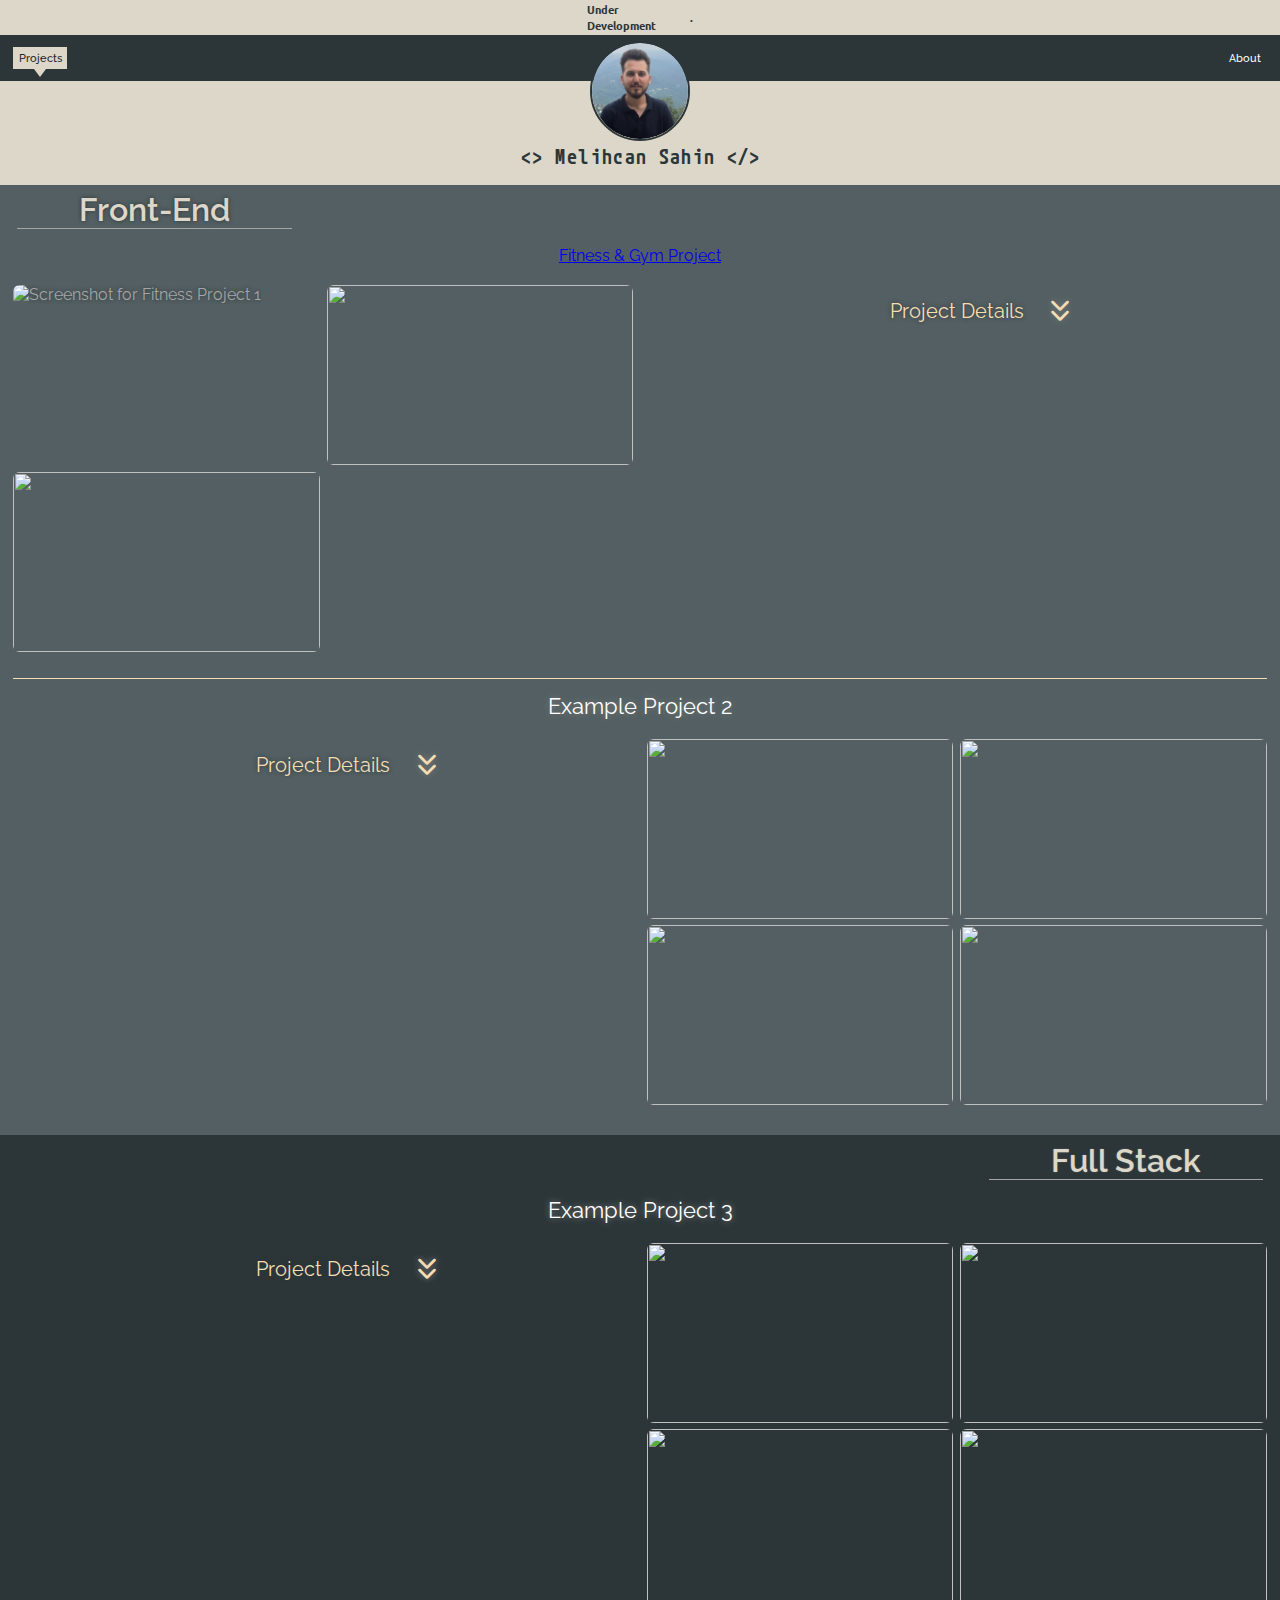
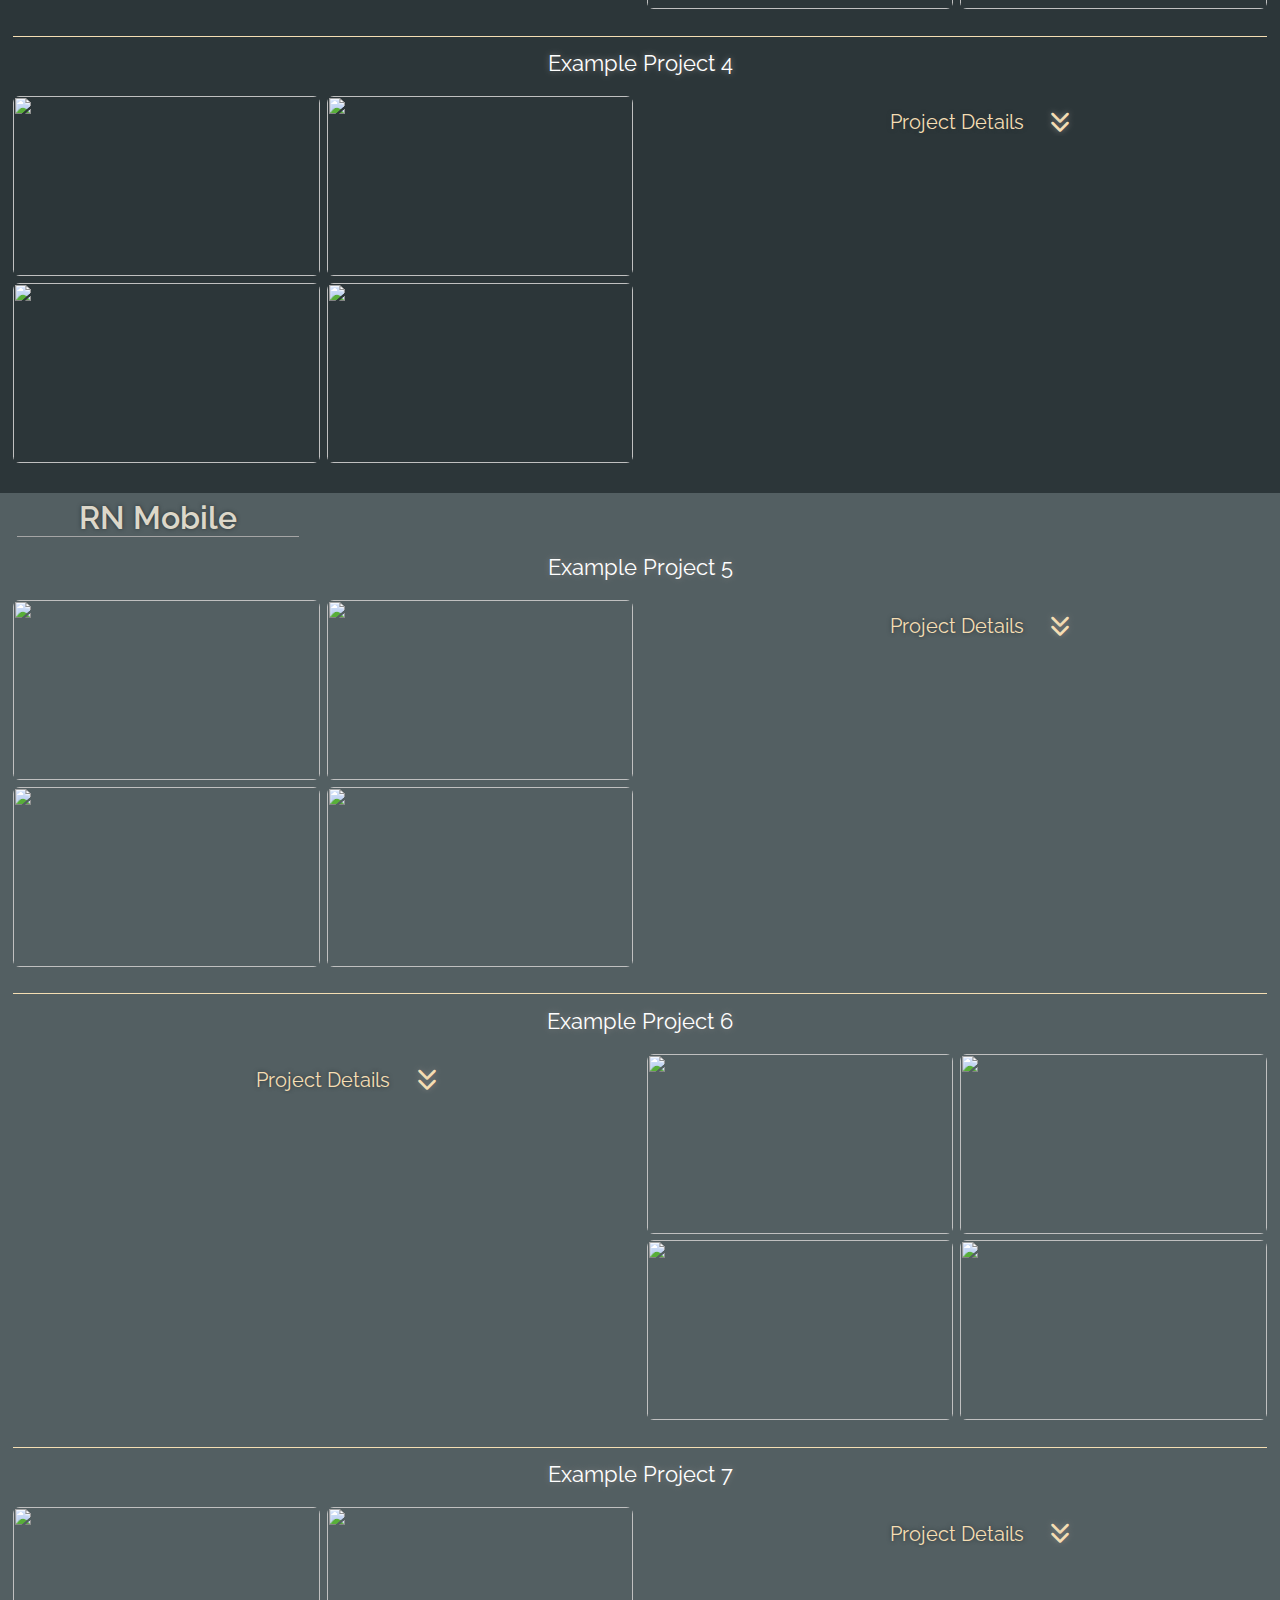
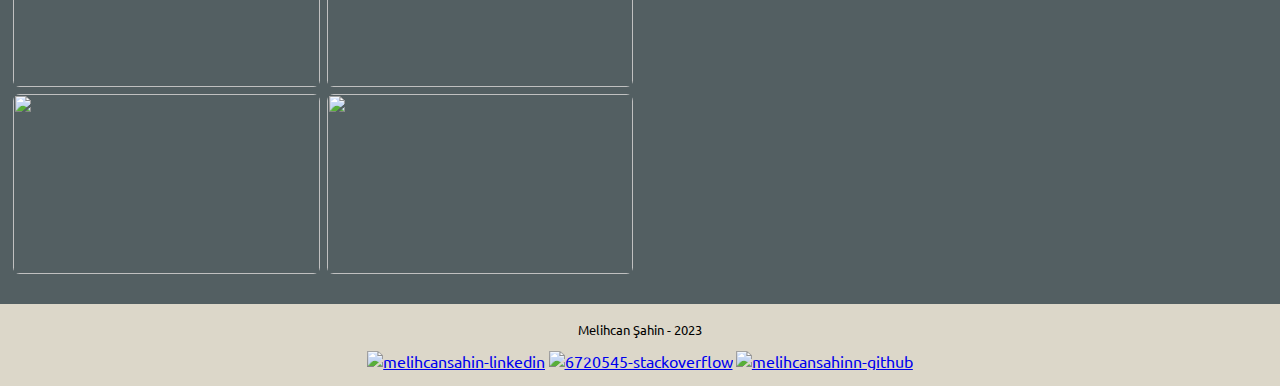
==== index.html @ 873ae784 "Add files via upload" ====
<!DOCTYPE html>
<html lang="en">

<head>

    <meta charset="UTF-8">
    <meta name="viewport"
        content="width=device-width, height=device-height, initial-scale=1.0, maximum-scale=1, user-scalable=0">
    <title>Melihcan Sahin's Portfolio</title>
    <link rel="preconnect" href="https://fonts.googleapis.com">
    <link rel="preconnect" href="https://fonts.gstatic.com" crossorigin>
    <link
        href="https://fonts.googleapis.com/css2?family=M+PLUS+1+Code:wght@400;500;600&family=Raleway:wght@300;400;500&family=Ubuntu:wght@300&display=swap"
        rel="stylesheet">
    <link rel="stylesheet" href="https://cdnjs.cloudflare.com/ajax/libs/font-awesome/6.5.1/css/all.min.css">
    <link rel="stylesheet" href="./src/style.css">
    <link rel="shortcut icon" href="https://upload.wikimedia.org/wikipedia/commons/6/68/Mandoo_%22M%22_logo.png"
        type="image/x-icon">
</head>

<body>

    <div class="sticky-info">
        <div class="info-border left-border"></div>
        <div class="info-container">
            <p></p>
        </div>
        <div class="info-border right-border"></div>
    </div>
    <nav class="navbar">
        <div class="menu justify-left">
            <a href="./index.html" class="active">Projects</a>
        </div>
        <div class="profile-photo">
            <div class="img-container">
                <img src="./assets/images/profile-photo.jpg" alt="">
            </div>
        </div>
        <div class="menu justify-right">
            <a href="./about.html" class="page">About</a>
        </div>
    </nav>

    <div class="wrapper">

        <section class="container flex-column">

            <div class="project-container flex-column bg-primary">
                <div class="title content-primary">
                    <p>Front-End</p>
                </div>

                <div class="project">

                    <div class="project-name">

                        <a class="project-title" href="https://melihcansahinn.github.io/fitness/" target="_blank">
                            Fitness & Gym Project
                        </a>
                    </div>

                    <div class="divider row content-primary">

                        <div class="project-images">
                            <div class="item">
                                <img src="./src/fitnessproject/ss1.png"
                                    alt="Screenshot for Fitness Project 1">
                            </div>
                            <div class="item secondary">
                                <img src="./src/fitnessproject/ss2.png"
                                    alt="">
                            </div>
                            <div class="item">
                                <img src="./src/fitnessproject/ss3.png"
                                    alt="">
                            </div>
                        </div>

                        <div class="project-about" onclick="">
                            <span>Project Details</span>

                            <p>The project created with Bootstrap.
                                It is about a fitness & gym hall. There is an home page right now. People can see the main things about the place, latest updates and more. Also i will add some other pages like; Programs, Membership, Prices, Login, Register, Profile pages. It is live on github and free for everyone!</p>
                        </div>

                    </div>
                </div>

                <div class="project border-none">

                    <div class="project-name">
                        <span class="project-title">Example Project 2</span>
                    </div>

                    <div class="divider row-reverse content-primary">

                        <div class="project-images">
                            <div class="item">
                                <img src="https://fastly.picsum.photos/id/20/3670/2462.jpg?hmac=CmQ0ln-k5ZqkdtLvVO23LjVAEabZQx2wOaT4pyeG10I"
                                    alt="">
                            </div>
                            <div class="item secondary">
                                <img src="https://fastly.picsum.photos/id/96/4752/3168.jpg?hmac=KNXudB1q84CHl2opIFEY4ph12da5JD5GzKzH5SeuRVM"
                                    alt="">
                            </div>
                            <div class="item">
                                <img src="https://fastly.picsum.photos/id/119/3264/2176.jpg?hmac=PYRYBOGQhlUm6wS94EkpN8dTIC7-2GniC3pqOt6CpNU"
                                    alt="">
                            </div>
                            <div class="item">
                                <img src="https://fastly.picsum.photos/id/160/3200/2119.jpg?hmac=cz68HnnDt3XttIwIFu5ymcvkCp-YbkEBAM-Zgq-4DHE"
                                    alt="">
                            </div>
                        </div>

                        <div class="project-about" onclick="">
                            <span>Project Details</span>

                            <p>Lorem ipsum dolor sit amet consectetur adipisicing elit. Delectus nemo neque,
                                perspiciatis
                                nihil
                                incidunt provident cumque accusantium eos, doloremque itaque rerum doloribus ducimus vel
                                illo
                                ipsa at nobis vitae odit dolore minus aspernatur. Quo nesciunt magni consequatur
                                consequuntur.
                                Ducimus repellendus accusantium veniam consequuntur cupiditate enim tenetur expedita
                                vel,
                                tempore amet ex labore aperiam est quia suscipit accusamus sit ut repudiandae porro
                                provident
                                exercitationem aut minima nemo saepe? Similique provident aperiam illum praesentium
                                quibusdam ex
                                eius minima cupiditate laudantium dolor vero, ipsa sed repellat, cumque vitae sequi qui
                                iste
                                eaque facere. Earum amet tempora tenetur. Corporis harum obcaecati rem quo molestiae!
                            </p>
                        </div>

                    </div>
                </div>

            </div>

            <div class="project-container flex-column bg-secondary">

                <div class="title content-secondary justify-right">
                    <p>Full Stack</p>
                </div>


                <div class="project">

                    <div class="project-name">
                        <span class="project-title">Example Project 3</span>
                    </div>

                    <div class="divider row-reverse content-primary">

                        <div class="project-images">
                            <div class="item">
                                <img src="https://fastly.picsum.photos/id/180/2400/1600.jpg?hmac=Ig-CXcpNdmh51k3kXpNqNqcDYTwXCIaonYiBOnLXBb8"
                                    alt="">
                            </div>
                            <div class="item secondary">
                                <img src="https://fastly.picsum.photos/id/201/5000/3333.jpg?hmac=NE8fOMa8u9PBfkq4AVwEoJdRqoPTNwUsyKvKWuXyNCk"
                                    alt="">
                            </div>
                            <div class="item">
                                <img src="https://fastly.picsum.photos/id/250/4928/3264.jpg?hmac=4oIwzXlpK4KU3wySTnATICCa4H6xwbSGifrxv7GafWU"
                                    alt="">
                            </div>
                            <div class="item">
                                <img src="https://fastly.picsum.photos/id/366/4000/3000.jpg?hmac=zphhHOH9ofToN2jNHd8z-nc98NrBd8y2okWXEXetLDg"
                                    alt="">
                            </div>
                        </div>

                        <div class="project-about" onclick="">
                            <span>Project Details</span>

                            <p>Lorem ipsum dolor sit amet consectetur adipisicing elit. Delectus nemo neque,
                                perspiciatis
                                nihil
                                incidunt provident cumque accusantium eos, doloremque itaque rerum doloribus ducimus vel
                                illo
                                ipsa at nobis vitae odit dolore minus aspernatur. Quo nesciunt magni consequatur
                                consequuntur.
                                Ducimus repellendus accusantium veniam consequuntur cupiditate enim tenetur expedita
                                vel,
                                tempore amet ex labore aperiam est quia suscipit accusamus sit ut repudiandae porro
                                provident
                                exercitationem aut minima nemo saepe? Similique provident aperiam illum praesentium
                                quibusdam ex
                                eius minima cupiditate laudantium dolor vero, ipsa sed repellat, cumque vitae sequi qui
                                iste
                                eaque facere. Earum amet tempora tenetur. Corporis harum obcaecati rem quo molestiae!
                            </p>
                        </div>

                    </div>
                </div>

                <div class="project border-none">

                    <div class="project-name">
                        <span class="project-title">Example Project 4</span>
                    </div>

                    <div class="divider row content-primary">

                        <div class="project-images">
                            <div class="item">
                                <img src="https://fastly.picsum.photos/id/48/5000/3333.jpg?hmac=y3_1VDNbhii0vM_FN6wxMlvK27vFefflbUSH06z98so"
                                    alt="">
                            </div>
                            <div class="item secondary">
                                <img src="https://fastly.picsum.photos/id/60/1920/1200.jpg?hmac=fAMNjl4E_sG_WNUjdU39Kald5QAHQMh-_-TsIbbeDNI"
                                    alt="">
                            </div>
                            <div class="item">
                                <img src="https://fastly.picsum.photos/id/48/5000/3333.jpg?hmac=y3_1VDNbhii0vM_FN6wxMlvK27vFefflbUSH06z98so"
                                    alt="">
                            </div>
                            <div class="item">
                                <img src="https://fastly.picsum.photos/id/48/5000/3333.jpg?hmac=y3_1VDNbhii0vM_FN6wxMlvK27vFefflbUSH06z98so"
                                    alt="">
                            </div>
                        </div>

                        <div class="project-about" onclick="">
                            <span>Project Details</span>

                            <p>Lorem ipsum dolor sit amet consectetur adipisicing elit. Delectus nemo neque,
                                perspiciatis
                                nihil
                                incidunt provident cumque accusantium eos, doloremque itaque rerum doloribus ducimus vel
                                illo
                                ipsa at nobis vitae odit dolore minus aspernatur. Quo nesciunt magni consequatur
                                consequuntur.
                                Ducimus repellendus accusantium veniam consequuntur cupiditate enim tenetur expedita
                                vel,
                                tempore amet ex labore aperiam est quia suscipit accusamus sit ut repudiandae porro
                                provident
                                exercitationem aut minima nemo saepe? Similique provident aperiam illum praesentium
                                quibusdam ex
                                eius minima cupiditate laudantium dolor vero, ipsa sed repellat, cumque vitae sequi qui
                                iste
                                eaque facere. Earum amet tempora tenetur. Corporis harum obcaecati rem quo molestiae!
                            </p>
                        </div>

                    </div>
                </div>

            </div>

            <div class="project-container flex-column bg-primary">

                <div class="title content-primary">
                    <p>RN Mobile</p>
                </div>


                <div class="project">

                    <div class="project-name">
                        <span class="project-title">Example Project 5</span>
                    </div>

                    <div class="divider row content-primary">

                        <div class="project-images">
                            <div class="item">
                                <img src="https://fastly.picsum.photos/id/48/5000/3333.jpg?hmac=y3_1VDNbhii0vM_FN6wxMlvK27vFefflbUSH06z98so"
                                    alt="">
                            </div>
                            <div class="item secondary">
                                <img src="https://fastly.picsum.photos/id/60/1920/1200.jpg?hmac=fAMNjl4E_sG_WNUjdU39Kald5QAHQMh-_-TsIbbeDNI"
                                    alt="">
                            </div>
                            <div class="item">
                                <img src="https://fastly.picsum.photos/id/48/5000/3333.jpg?hmac=y3_1VDNbhii0vM_FN6wxMlvK27vFefflbUSH06z98so"
                                    alt="">
                            </div>
                            <div class="item">
                                <img src="https://fastly.picsum.photos/id/48/5000/3333.jpg?hmac=y3_1VDNbhii0vM_FN6wxMlvK27vFefflbUSH06z98so"
                                    alt="">
                            </div>
                        </div>

                        <div class="project-about" onclick="">
                            <span>Project Details</span>

                            <p>Lorem ipsum dolor sit amet consectetur adipisicing elit. Delectus nemo neque,
                                perspiciatis
                                nihil
                                incidunt provident cumque accusantium eos, doloremque itaque rerum doloribus ducimus vel
                                illo
                                ipsa at nobis vitae odit dolore minus aspernatur. Quo nesciunt magni consequatur
                                consequuntur.
                                Ducimus repellendus accusantium veniam consequuntur cupiditate enim tenetur expedita
                                vel,
                                tempore amet ex labore aperiam est quia suscipit accusamus sit ut repudiandae porro
                                provident
                                exercitationem aut minima nemo saepe? Similique provident aperiam illum praesentium
                                quibusdam ex
                                eius minima cupiditate laudantium dolor vero, ipsa sed repellat, cumque vitae sequi qui
                                iste
                                eaque facere. Earum amet tempora tenetur. Corporis harum obcaecati rem quo molestiae!
                            </p>
                        </div>
                    </div>
                </div>

                <div class="project">

                    <div class="project-name">
                        <span class="project-title">Example Project 6</span>
                    </div>

                    <div class="divider row-reverse content-primary">

                        <div class="project-images">
                            <div class="item">
                                <img src="https://fastly.picsum.photos/id/48/5000/3333.jpg?hmac=y3_1VDNbhii0vM_FN6wxMlvK27vFefflbUSH06z98so"
                                    alt="">
                            </div>
                            <div class="item secondary">
                                <img src="https://fastly.picsum.photos/id/60/1920/1200.jpg?hmac=fAMNjl4E_sG_WNUjdU39Kald5QAHQMh-_-TsIbbeDNI"
                                    alt="">
                            </div>
                            <div class="item">
                                <img src="https://fastly.picsum.photos/id/48/5000/3333.jpg?hmac=y3_1VDNbhii0vM_FN6wxMlvK27vFefflbUSH06z98so"
                                    alt="">
                            </div>
                            <div class="item">
                                <img src="https://fastly.picsum.photos/id/48/5000/3333.jpg?hmac=y3_1VDNbhii0vM_FN6wxMlvK27vFefflbUSH06z98so"
                                    alt="">
                            </div>
                        </div>

                        <div class="project-about" onclick="">
                            <span>Project Details</span>

                            <p>Lorem ipsum dolor sit amet consectetur adipisicing elit. Delectus nemo neque,
                                perspiciatis
                                nihil
                                incidunt provident cumque accusantium eos, doloremque itaque rerum doloribus ducimus vel
                                illo
                                ipsa at nobis vitae odit dolore minus aspernatur. Quo nesciunt magni consequatur
                                consequuntur.
                                Ducimus repellendus accusantium veniam consequuntur cupiditate enim tenetur expedita
                                vel,
                                tempore amet ex labore aperiam est quia suscipit accusamus sit ut repudiandae porro
                                provident
                                exercitationem aut minima nemo saepe? Similique provident aperiam illum praesentium
                                quibusdam ex
                                eius minima cupiditate laudantium dolor vero, ipsa sed repellat, cumque vitae sequi qui
                                iste
                                eaque facere. Earum amet tempora tenetur. Corporis harum obcaecati rem quo molestiae!
                            </p>
                        </div>
                    </div>
                </div>

                <div class="project border-none">

                    <div class="project-name">
                        <span class="project-title">Example Project 7</span>
                    </div>

                    <div class="divider row content-primary">

                        <div class="project-images">
                            <div class="item">
                                <img src="https://fastly.picsum.photos/id/48/5000/3333.jpg?hmac=y3_1VDNbhii0vM_FN6wxMlvK27vFefflbUSH06z98so"
                                    alt="">
                            </div>
                            <div class="item secondary">
                                <img src="https://fastly.picsum.photos/id/60/1920/1200.jpg?hmac=fAMNjl4E_sG_WNUjdU39Kald5QAHQMh-_-TsIbbeDNI"
                                    alt="">
                            </div>
                            <div class="item">
                                <img src="https://fastly.picsum.photos/id/48/5000/3333.jpg?hmac=y3_1VDNbhii0vM_FN6wxMlvK27vFefflbUSH06z98so"
                                    alt="">
                            </div>
                            <div class="item">
                                <img src="https://fastly.picsum.photos/id/48/5000/3333.jpg?hmac=y3_1VDNbhii0vM_FN6wxMlvK27vFefflbUSH06z98so"
                                    alt="">
                            </div>
                        </div>

                        <div class="project-about" onclick="">
                            <span>Project Details</span>

                            <p>Lorem ipsum dolor sit amet consectetur adipisicing elit. Delectus nemo neque,
                                perspiciatis
                                nihil
                                incidunt provident cumque accusantium eos, doloremque itaque rerum doloribus ducimus vel
                                illo
                                ipsa at nobis vitae odit dolore minus aspernatur. Quo nesciunt magni consequatur
                                consequuntur.
                                Ducimus repellendus accusantium veniam consequuntur cupiditate enim tenetur expedita
                                vel,
                                tempore amet ex labore aperiam est quia suscipit accusamus sit ut repudiandae porro
                                provident
                                exercitationem aut minima nemo saepe? Similique provident aperiam illum praesentium
                                quibusdam ex
                                eius minima cupiditate laudantium dolor vero, ipsa sed repellat, cumque vitae sequi qui
                                iste
                                eaque facere. Earum amet tempora tenetur. Corporis harum obcaecati rem quo molestiae!
                            </p>
                        </div>
                    </div>
                </div>
            </div>
        </section>

        <footer class="footer">
            <span>Melihcan Şahin - 2023</span>
            <div class="socials">
                <a href="https://linkedin.com/in/melihcansahin" target="_blank"><img
                        src="https://img.shields.io/badge/LinkedIn-blue?logo=linkedin&logoColor=white&style=for-the-badge"
                        alt="melihcansahin-linkedin" /></a>
                <a href="https://stackoverflow.com/users/6720545" target="_blank"><img
                        src="https://img.shields.io/badge/Stackoverflow-orange?logo=stackoverflow&logoColor=white&style=for-the-badge"
                        alt="6720545-stackoverflow" /></a>
                <a href="https://github.com/melihcansahinn" target="_blank"><img
                        src="https://img.shields.io/badge/github-black?logo=github&logoColor=white&style=for-the-badge"
                        alt="melihcansahinn-github" /></a>
            </div>
        </footer>

    </div>

</body>

</html>
---- src/style.css ----
* {
    margin: 0;
    padding: 0;
    box-sizing: border-box;
    -webkit-tap-highlight-color: transparent;
    -webkit-touch-callout: none;
}

:root {
    --content-primary-text-shadow: 6;
    --content-secondary-text-shadow: 3;
    --background-color-primary: 83, 95, 98;
    --background-color-secondary: 44, 54, 57;
    /*  */
    --sticky-info-padding: 2;
    --sticky-info-container-text: 16;
    --sticky-info-container-width: 157;
    --sticky-info-border-height: 2;
    --sticky-info-border-after-height: 2;
    /*  */
    --navbar-height: 70;
    --navbar-padding: 10;
    /*  */
    --navbar-menu-gap: 20;
    --navbar-menu-padding: 10;
    /*  */
    --navbar-menu-a-padding: 8;
    --navbar-menu-a-active-border: 10;
    --navbar-menu-a-active-border-top: 12;
    --navbar-menu-a-font-size: 16;
    --navbar-menu-a-hover-border-top: 10;
    --navbar-menu-a-hover-border-left: 2;
    --navbar-menu-a-page-hover-after-right: 5;
    /*  */
    --navbar-profile-photo-width: 570;
    /*  */
    --navbar-profile-photo-after-top: 164;
    --navbar-profile-photo-after-width: 355;
    --navbar-profile-photo-after-font-size: 30;
    --navbar-profile-photo-after-padding: 6;
    --navbar-profile-photo-after-border-right: 4;
    --navbar-profile-photo-after-letter-spacing: 2;
    /*  */
    --navbar-profile-photo-img-container-top: 10;
    --navbar-profile-photo-img-container-width: 150;
    --navbar-profile-photo-img-container-border: 3;
    --navbar-profile-photo-img-top: 10;
    /*  */
    --container-margin-top: 155;
    /*  */
    --container-h1-font-size: 35;
    --container-h1-letter-spacing: 3;
    --container-h2-font-size: 28;
    --container-p-font-size: 20;
    /*  */
    --project-container-min-height: 550;
    --project-container-padding-left: 20;
    --project-container-padding-top: 5;
    /*  */
    --project-container-title-padding: 5;
    /*  */
    --project-container-title-p-font-size: 48;
    --project-container-title-p-border: 2;
    /*  */
    --project-container-project-padding: 20;
    --project-container-project-border-bottom: 2;
    /*  */
    --project-container-project-name-margin-bottom: 10;
    --project-container-project-name-hover-text-shadow: 10;
    /*  */
    --project-container-project-project-title-font-size: 33;
    --project-container-project-project-title-text-shadow: 10;
    --project-container-project-project-title-padding: 15;
    --project-container-project-project-title-margin-bottom: 10;
    /*  */
    --project-container-project-divider-gap: 20;
    /*  */
    --project-container-project-divider-project-images-column: 460;
    --project-container-project-divider-project-images-row: 270;
    --project-container-project-divider-project-images-padding: 20;
    --project-container-project-divider-project-images-gap: 10;
    /*  */
    --project-container-project-divider-project-images-item-border-radius: 10;
    --project-container-project-divider-project-images-item-hover-box-shadow: 10;
    --project-container-project-divider-project-images-item-hover-border: 2;
    /*  */
    --project-container-project-divider-project-about-gap: 50;
    --project-container-project-divider-project-about-margin: 20;
    --project-container-project-divider-project-about-padding: 20;
    --project-container-project-divider-project-about-height: 550;
    --project-container-project-divider-project-about-border: 1;
    --project-container-project-divider-project-about-border-radius: 20;
    --project-container-project-divider-project-about-clip-path-height: 60;
    --project-container-project-divider-project-about-hover-border: 1;
    /*  */
    --project-container-project-divider-project-about-span-font-size: 30;
    --project-container-project-divider-project-about-span-after-text-shadow: 10;
    /*  */
    --project-container-project-divider-project-about-p-font-size: 25;
    --project-container-project-divider-project-about-p-padding: 50;
    --project-container-project-divider-project-about-p-margin-right: 5;
    --project-container-project-divider-project-about-p-hover-margin-right: 1;
    /*  */
    --project-container-project-divider-project-about-p-scrollbar-width: 5;
    --project-container-project-divider-project-about-p-scrollbar-track-margin-top: 20;
    --project-container-project-divider-project-about-p-scrollbar-thumb-border-radius: 10;
    --project-container-project-divider-project-about-p-scrollbar-thumb-box-shadow: 5;
    --project-container-project-divider-project-about-p-scrollbar-thumb-hover-box-shadow: 2;

    /*  */
    --footer-padding: 25;
    --footer-gap: 20;
    --footer-span-font-size: 20;
    --footer-span-margin-bottom: 30;
    --footer-socials-gap: 5;
    --footer-socials-img-height: 28;
}

body {
    font-family: 'Ubuntu', sans-serif;
    background-color: rgb(220, 215, 201);
}

::selection {
    background-color: rgb(25, 29, 31);
    color: rgb(220, 215, 201);
    text-shadow: 0px 0px 1px white;
}

/* ROOTS */
.align-left {
    align-items: start;
}

.align-right {
    align-items: end;
}

.align-center {
    align-items: center;
}

.justify-right {
    justify-content: right !important;
}

.justify-left {
    justify-content: left !important;
}

.justify-center {
    justify-content: center !important;
}

.flex-row {
    flex-direction: row !important;
}

.flex-column {
    flex-direction: column !important;
}

.bg-primary {
    background-color: rgb(var(--background-color-primary)) !important;
}

.bg-secondary {
    background-color: rgb(var(--background-color-secondary)) !important;
}

.content-primary {
    color: rgb(165, 165, 165) !important;
    text-shadow: 0px 0px calc(100vw / (1920 / var(--content-primary-text-shadow))) rgb(44, 54, 57) !important;
}

.content-secondary {
    color: rgb(165, 165, 165) !important;
    text-shadow: 0px 0px calc(100vw / (1920 / var(--content-secondary-text-shadow))) rgb(83, 95, 98) !important;
}

.row {
    flex-direction: row !important;
}

.row-reverse {
    flex-direction: row-reverse !important;
}

.border-none {
    border: none !important;
}

.p-2 {
    padding: 2%;
}

.mt-0 {
    margin-top: 0px !important;
}

.py-2 {
    padding-top: 2%;
    padding-bottom: 2%;
}

/* ROOTS */

/* STICKY INFO */

.sticky-info {
    display: flex;
    justify-content: space-between;
    align-items: center;
    padding: calc(100vw / (1920 / var(--sticky-info-padding)));
    color: rgb(44, 54, 57);
    font-weight: 600;
    width: 100%;
    position: relative;
    z-index: 2;
}

.sticky-info .left-border,
.sticky-info .right-border {
    width: 30%;
    height: calc(100vw / (1920 / var(--sticky-info-border-height)));
    position: relative;
}

.sticky-info .right-border::after {
    position: absolute;
    content: '';
    right: 0;
    width: 0%;
    height: calc(100vw / (1920 / var(--sticky-info-border-after-height)));
    border-top: calc(100vw / (1920 / var(--sticky-info-border-after-height))) solid rgb(44, 54, 57);
    transition: all 1s linear;
    animation: sticky-info-border 5s infinite;
}

.sticky-info .left-border::after {
    position: absolute;
    content: '';
    left: 0;
    width: 0%;
    height: calc(100vw / (1920 / var(--sticky-info-border-after-height)));
    border-top: calc(100vw / (1920 / var(--sticky-info-border-after-height))) solid rgb(44, 54, 57);
    transition: all 1s linear;
    animation: sticky-info-border 5s infinite;
}

.sticky-info .info-container {
    width: calc((100vw / (1920 / var(--sticky-info-container-width))) + 0.1%);
    text-align: left;
}

.sticky-info .info-container p {
    display: flex;
    align-items: center;
}

.sticky-info p::before {
    content: 'Under Development';
    font-size: calc(100vw / (1920 / var(--sticky-info-container-text)));
}

.sticky-info p::after {
    transition: all .5s linear;
    animation: sticky-info-dots 1.5s infinite;
    font-size: calc(100vw / (1920 / var(--sticky-info-container-text)));
    content: '.';
}

/* STICKY INFO */

/* NAVBAR */

.navbar {
    background-color: rgb(44, 54, 57);
    color: #fff;
    height: calc(100vw / (1920 / var(--navbar-height)));
    display: flex;
    justify-content: space-between;
    align-items: center;
    padding: 0 calc(100vw / (1920 / var(--navbar-padding)));
    position: relative;
    z-index: 2;
}

.navbar .menu {
    height: 100%;
    width: 30%;
    display: flex;
    align-items: center;
    gap: calc(100vw / (1920 / var(--navbar-menu-gap)));
    padding: 0px calc(100vw / (1920 / var(--navbar-menu-padding)));
}

.navbar .menu a {
    padding: calc(100vw / (1920 / var(--navbar-menu-a-padding)));
    text-decoration: none;
    color: white;
    font-family: 'Raleway', sans-serif;
    font-weight: 500;
    font-size: calc(100vw / (1920 / var(--navbar-menu-a-font-size)));
    transition: all .5s linear;
    position: relative;
    display: flex;
}

.navbar .menu a.active {
    background-color: rgb(220, 215, 201);
    -webkit-transform: translateZ(0);
    transform: translateZ(0);
    color: #222;
    display: flex;
    justify-content: center;
    animation: menu-item-anim 1s forwards;
}

.navbar .menu a.active::before {
    top: 100%;
    width: 0;
    height: 0;
    position: absolute;
    content: '';
    border-left: calc(100vw / (1920 / var(--navbar-menu-a-active-border))) solid transparent;
    border-right: calc(100vw / (1920 / var(--navbar-menu-a-active-border))) solid transparent;
    border-top: calc(100vw / (1920 / var(--navbar-menu-a-active-border-top))) solid rgb(220, 215, 201);
}

.navbar .menu a.page::after {
    top: 105%;
    left: 0px;
    font-family: "Font Awesome 6 Free";
    font-weight: 900;
    position: absolute;
    color: rgb(220, 215, 201);
}

.navbar .menu a.page:hover::after {
    animation: arrow-to-right .6s forwards;
    content: '\f061';
    text-align: right;
}

.navbar .menu a.page:hover {
    background-color: rgb(220, 215, 201);
    -webkit-transform: translateZ(0);
    transform: translateZ(0);
    color: #222;
    animation: menu-item-anim 1s forwards;
}

.navbar .profile-photo {
    height: 100%;
    width: calc(100vw / (1920 / var(--navbar-profile-photo-width)));
    position: relative;
    display: flex;
    justify-content: center;
    align-items: center;
}

.navbar .profile-photo::after {
    content: '<> Melihcan Sahin </>';
    display: flex;
    justify-content: left;
    align-items: center;
    padding: 0px calc(100vw / (1920 / var(--navbar-profile-photo-after-padding)));
    width: calc(100vw / (1920 / var(--navbar-profile-photo-after-width)));
    top: calc(100vw / (1920 / var(--navbar-profile-photo-after-top)));
    position: absolute;
    color: rgb(44, 54, 57);
    background: none;
    background-size: 100% 100%;
    font-weight: 600;
    font-size: calc(100vw / (1920 / var(--navbar-profile-photo-after-font-size)));
    font-family: 'M PLUS 1 Code', monospace;
    border-right: calc(100vw / (1920 / var(--navbar-profile-photo-after-border-right))) solid transparent;
    white-space: nowrap;
    letter-spacing: calc(100vw / (1920 / var(--navbar-profile-photo-after-letter-spacing)));
    overflow: hidden;
    transition: all 1s linear;
    animation:
        name-effect 4s steps(40, end),
        caret-effect .5s step-end 10;
}

.navbar .profile-photo .img-container {
    top: calc(100vw / (1920 / var(--navbar-profile-photo-img-container-top)));
    width: calc(100vw / (1920 / var(--navbar-profile-photo-img-container-width)));
    height: calc(100vw / (1920 / var(--navbar-profile-photo-img-container-width)));
    position: absolute;
    border-radius: 100% 100%;
    border: calc(100vw / (1920 / var(--navbar-profile-photo-img-container-border))) solid rgb(44, 54, 57);
    user-select: none;
    overflow: hidden;
}

.navbar .profile-photo img {
    width: 100%;
    height: 100%;
    border-radius: 100% 100%;
    position: absolute;
    object-fit: cover;
    transition: all .5s linear;
}

.navbar .profile-photo img:hover {
    filter: sepia(100%);
    scale: 1.05;
}

/* NAVBAR END */

/* WRAPPER */

.wrapper {
    display: flex;
    flex-direction: column;
    justify-content: space-between;
}

/* WRAPPER END */

/* SECTION CONTAINER */

.container {
    display: flex;
    margin-top: calc(100vw / (1920 / var(--container-margin-top)));
    justify-content: center;
    height: 100%;
    font-family: 'Raleway', sans-serif;
    position: relative;
    z-index: 1;
}

.container h1 {
    font-size: calc(100vw / (1920 / var(--container-h1-font-size)));
    color: white;
    letter-spacing: calc(100vw / (1920 / var(--container-h1-letter-spacing)));
}

.container h2 {
    font-size: calc(100vw / (1920 / var(--container-h2-font-size)));
    font-weight: 400;
    color: wheat;
}

.container p {
    color: rgb(220, 215, 201);
    font-size: calc(100vw / (1920 / var(--container-p-font-size)));
}

.container .project-container {
    display: flex;
    justify-content: start;
    align-items: start;
    width: 100%;
    min-height: calc(100vw / (1920 / var(--project-container-min-height)));
    padding: calc(100vw / (1920 / var(--project-container-padding-top))) calc(100vw / (1920 / var(--project-container-padding-left)));
}

.container .project-container .title {
    padding: calc(100vw / (1920 / var(--project-container-title-padding)));
    width: 100%;
    display: flex;
    align-items: center;
}

.container .project-container .title p {
    font-size: calc(100vw / (1920 / var(--project-container-title-p-font-size)));
    font-weight: 600;
    padding: 0px 5% 0px 5%;
    border-bottom: calc(100vw / (1920 / var(--project-container-title-p-border))) solid rgb(165, 165, 165);
}

.container .project-container .project {
    width: 100%;
    display: flex;
    align-items: center;
    justify-content: center;
    flex-direction: column;
    color: white;
    padding: calc(100vw / (1920 / var(--project-container-project-padding))) 0px;
    border-bottom: calc(100vw / (1920 / var(--project-container-project-border-bottom))) solid wheat;
}

.container .project-container .project .project-name {
    color: white;
    transition: all .5s linear;
    cursor: pointer;
    margin-bottom: calc(100vw / (1920 / var(--project-container-project-name-margin-bottom)));
}

.container .project-container .project .project-name:hover {
    color: wheat;
    text-shadow: 0px 0px calc(100vw / (1920 / var(--project-container-project-name-hover-text-shadow))) rgb(44, 54, 57);
}

.container .project-container .project span.project-title {
    font-size: calc(100vw / (1920 / var(--project-container-project-project-title-font-size)));
    text-shadow: 0px 0px calc(100vw / (1920 / var(--project-container-project-project-title-text-shadow))) gray;
    padding: calc(100vw / (1920 / var(--project-container-project-project-title-padding)));
    margin-bottom: calc(100vw / (1920 / var(--project-container-project-project-title-margin-bottom)));
}

.container .project-container .project .divider {
    display: flex;
    width: 100%;
    height: 100%;
    gap: calc(100vw / (1920 / var(--project-container-project-divider-gap)));
}

.container .project-container .project .divider .project-images {
    width: 100%;
    height: 100%;
    display: grid;
    grid-template-columns: calc(100vw / (1920 / var(--project-container-project-divider-project-images-column))) calc(100vw / (1920 / var(--project-container-project-divider-project-images-column)));
    grid-template-rows: calc(100vw / (1920 / var(--project-container-project-divider-project-images-row)));
    grid-auto-rows: calc(100vw / (1920 / var(--project-container-project-divider-project-images-row)));
    padding: calc(100vw / (1920 / var(--project-container-project-divider-project-images-padding))) 0px;
    gap: calc(100vw / (1920 / var(--project-container-project-divider-project-images-gap)));
}

.container .project-container .project .divider .project-images .item {
    width: 100%;
    height: 100%;
    overflow: hidden;
    border-radius: calc(100vw / (1920 / var(--project-container-project-divider-project-images-item-border-radius)));
    transition: all .3s linear;
}

.container .project-container .project .divider .project-images img {
    width: 100%;
    height: 100%;
    object-fit: cover;
    transition: all .5s linear;
}

.container .project-container .project .divider .project-images .item:hover {
    box-shadow: 0px 0px calc(100vw / (1920 / var(--project-container-project-divider-project-images-item-hover-box-shadow))) white;
    border: calc(100vw / (1920 / var(--project-container-project-divider-project-images-item-hover-border))) solid white;
}

.container .project-container .project .divider .project-images .item:hover img {
    transform: scale(1.05);
}

.container .project-container .project .divider .project-about {
    width: 100%;
    height: 100%;
    display: flex;
    align-items: center;
    justify-content: start;
    flex-direction: column;
    gap: calc(100vw / (1920 / var(--project-container-project-divider-project-about-gap)));
    margin-top: calc(100vw / (1920 / var(--project-container-project-divider-project-about-margin)));
    height: calc(100vw / (1920 / var(--project-container-project-divider-project-about-height)));
    padding: calc(100vw / (1920 / var(--project-container-project-divider-project-about-padding))) 0px;
    background-color: transparent;
    border: calc(100vw / (1920 / var(--project-container-project-divider-project-about-border))) solid transparent;
    border-radius: calc(100vw / (1920 / var(--project-container-project-divider-project-about-border-radius)));
    transition: all 1.5s cubic-bezier(0, .6, 1, .61);
    clip-path: polygon(0 0, 100% 0, 100% calc(100vw / (1920 / var(--project-container-project-divider-project-about-clip-path-height))), 0 calc(100vw / (1920 / var(--project-container-project-divider-project-about-clip-path-height))));
    cursor: pointer;
}

.container .project-container .project .divider .project-about:hover {
    border: calc(100vw / (1920 / var(--project-container-project-divider-project-about-hover-border))) solid wheat;
    clip-path: polygon(0 0, 100% 0, 100% 100%, 0 100%);
}

.container .project-container .project .divider .project-about span {
    font-size: calc(100vw / (1920 / var(--project-container-project-divider-project-about-span-font-size)));
    color: wheat;
    position: relative;
}

.container .project-container .project .divider .project-about:hover span::before,
.container .project-container .project .divider .project-about:hover span::after {
    content: '';
}

.container .project-container .project .divider .project-about span::before,
.container .project-container .project .divider .project-about span::after {
    content: '\f078';
    position: absolute;
    font-family: 'Font Awesome 6 Free';
    left: 120%;
    font-size: calc(100vw / (1920 / var(--project-container-project-divider-project-about-span-font-size)));
    font-weight: 900;
    text-shadow: 0px 0px calc(100vw / (1920 / var(--project-container-project-divider-project-about-span-after-text-shadow))) gray;
    transition: all 3s linear;
    animation: project-title-hover 3s infinite;
}

.container .project-container .project .divider .project-about span::before {
    top: -20%;
    animation: project-title-hover 3s infinite;
}

.container .project-container .project .divider .project-about span::after {
    top: 20%;
    animation: project-title-hover-2 3s infinite;
}

.container .project-container .project .divider .project-about p {
    font-size: calc(100vw / (1920 / var(--project-container-project-divider-project-about-p-font-size)));
    color: white;
    padding: calc(100vw / (1920 / var(--project-container-project-divider-project-about-p-padding)));
    overflow: hidden;
    margin-right: calc(100vw / (1920 / var(--project-container-project-divider-project-about-p-margin-right)));
}

.container .project-container .project .divider .project-about p:hover {
    overflow-y: scroll;
    margin-right: calc(100vw / (1920 / var(--project-container-project-divider-project-about-p-hover-margin-right)));
}

.container .project-container .project .divider .project-about p::-webkit-scrollbar {
    width: calc(100vw / (1920 / var(--project-container-project-divider-project-about-p-scrollbar-width)));
}

.container .project-container .project .divider .project-about p::-webkit-scrollbar-track {
    margin: calc(100vw / (1920 / var(--project-container-project-divider-project-about-p-scrollbar-track-margin-top))) 0px;
    background-color: transparent;
}

.container .project-container .project .divider .project-about p::-webkit-scrollbar-thumb {
    background: #888;
    border-radius: calc(100vw / (1920 / var(--project-container-project-divider-project-about-p-scrollbar-thumb-border-radius)));
    box-shadow: inset 0px 0px calc(100vw / (1920 / var(--project-container-project-divider-project-about-p-scrollbar-thumb-box-shadow))) white;
}

.container .project-container .project .divider .project-about p::-webkit-scrollbar-thumb:hover {
    background: #555;
    box-shadow: inset 0px 0px calc(100vw / (1920 / var(--project-container-project-divider-project-about-p-scrollbar-thumb-hover-box-shadow))) white;
}

/* CONTAINER END */

/* FOOTER */

.footer {
    background-color: rgb(220, 215, 201);
    display: flex;
    justify-content: center;
    align-items: center;
    flex-direction: column;
    padding: calc(100vw / (1920 / var(--footer-padding)));
    height: 100%;
    gap: calc(100vw / (1920 / var(--footer-gap)));
}

.footer span {
    font-size: calc(100vw / (1920 / var(--footer-span-font-size)));
}

.footer .socials {
    display: flex;
    flex-direction: row;
    align-items: center;
    justify-content: center;
    height: 100%;
    gap: calc(100vw / (1920 / var(--footer-socials-gap)));
}

.footer .socials a {
    display: flex;
    height: 100%;
}

.footer .socials img {
    width: 100%;
    height: calc(100vw / (1920 / var(--footer-socials-img-height)));
    object-fit: cover;
}

/* FOOTER END */

@keyframes sticky-info-border {
    50% {
        width: 100%;
    }

    100% {
        width: 0%;
    }
}

@keyframes sticky-info-dots {

    16.66% {
        content: '..';
    }

    33.32% {
        content: '...';
    }

    49.98% {
        content: '..';
    }

    66.64% {
        content: '.';
    }

    83.30% {
        content: '';
    }

}

@keyframes name-effect {
    from {
        width: 0px;
    }

    to {
        width: calc(100vw / (1920 / var(--navbar-profile-photo-after-width)));
    }
}

@keyframes caret-effect {

    0% {
        border-right-color: transparent;
    }

    50% {
        border-right-color: rgb(44, 54, 57);
    }

    100% {
        border-right-color: transparent;
    }
}

@keyframes project-title-hover {
    40% {
        top: -2%;
    }

    80% {
        top: -20%;
    }
}

@keyframes project-title-hover-2 {
    40% {
        top: 22%;
    }

    80% {
        top: 0%;
    }
}

@keyframes menu-item-anim {
    100% {
        border-radius: calc(100vw / (1920 / var(--navbar-menu-a-hover-border-top))) calc(100vw / (1920 / var(--navbar-menu-a-hover-border-left)));
    }
}

@keyframes arrow-to-right {
    0% {
        right: 100%;
    }

    100% {
        right: calc(100vw / (1920 / var(--navbar-menu-a-page-hover-after-right)));
    }

}


@media screen and (orientation: portrait) {

    :root {
        --res-sticky-info-padding: 10;
        --res-sticky-info-height: 30;
        --res-sticky-info-border-height: 2;
        --res-sticky-info-border-top: 5;
        --res-sticky-info-info-container-width: 165;
        --res-sticky-info-p-font-size: 16;
        /*  */
        --res-navbar-menu-height: 120;
        --res-navbar-menu-padding-top: 15;
        --res-navbar-menu-padding-left: 30;
        /*  */
        --res-navbar-menu-a-height: 50;
        --res-navbar-menu-a-font-size: 20;
        --res-navbar-menu-a-after-font-size: 16;
        --res-navbar-menu-a-active-border-top: 10;
        --res-navbar-menu-a-active-border-left: 20;
        --res-menu-a-page-hover-menu-item-anim-border-radius-top: 15;
        --res-menu-a-page-hover-menu-item-anim-border-radius-left: 3;
        /*  */
        --res-navbar-profile-photo-img-container-top: 35;
        --res-navbar-profile-photo-img-container-width: 120;
        --res-navbar-profile-photo-img-container-border: 4;
        /*  */
        --res-navbar-profile-photo-after-padding-left: 6;
        --res-navbar-profile-photo-after-width: 175;
        --res-navbar-profile-photo-after-top: 85;
        --res-navbar-profile-photo-after-font-size: 15;
        --res-navbar-profile-photo-after-border-right: 2;
        --res-navbar-profile-photo-after-letter-spacing: 1;
        /*  */
        --res-wrapper-min-height: 795;
        /*  */
        --res-container-margin-top: 65;
        /*  */
        --res-container-p-font-size: 11;
        /*  */
        --res-container-h1-font-size: 23;
        --res-container-h1-letter-spacing: 2;
        /*  */
        --res-container-h2-font-size: 13;
        /*  */
        --res-container-project-container-padding: 15;
        /*  */
        --res-container-project-container-title-padding: 5;
        --res-container-project-container-title-p-font-size: 27;
        --res-container-project-container-title-p-border-bottom: 3;
        --res-container-project-container-title-p-after-border-top: 2;
        --res-container-project-container-title-p-after-top: 2;
        /*  */
        --res-container-project-container-project-padding: 5;
        --res-container-project-container-project-border-bottom: 1;
        --res-container-project-container-project-margin-bottom: 5;
        /*  */
        --res-container-project-container-project-name-margin-bottom: 10;
        --res-container-project-container-project-name-hover-text-shadow: 10;
        /*  */
        --res-container-project-container-project-project-title-font-size: 18;
        --res-container-project-container-project-project-title-padding: 15;
        --res-container-project-container-project-project-title-text-shadow: 10;
        /*  */
        --res-container-project-container-project-divider-gap: 10;
        /*  */
        --res-container-project-container-project-divider-project-images-column-width: 181;
        --res-container-project-container-project-divider-project-images-row-height: 109;
        --res-container-project-container-project-divider-project-images-gap: 10;
        --res-container-project-container-project-divider-project-images-padding: 5;
        --res-container-project-container-project-divider-project-images-item-border-radius: 4;
        --res-container-project-container-project-divider-project-images-item-hover-box-shadow: 10;
        --res-container-project-container-project-divider-project-images-item-hover-border: 1;
        /*  */
        --res-container-project-container-project-divider-project-about-gap: 20;
        --res-container-project-container-project-divider-project-about-margin-top: 20;
        --res-container-project-container-project-divider-project-about-padding-top: 20;
        --res-container-project-container-project-divider-project-about-border: 1;
        --res-container-project-container-project-divider-project-about-border-radius: 10;
        /*  */
        --res-container-project-container-project-divider-project-about-span-font-size: 18;
        --res-container-project-container-project-divider-project-about-span-padding-top: 10;
        --res-container-project-container-project-divider-project-about-span-padding-left: 2;
        /*  */
        --res-container-project-container-project-divider-project-about-p-font-size: 14;
        --res-container-project-container-project-divider-project-about-p-padding: 20;
        /*  */

        --res-footer-padding: 5;
        --res-footer-gap: 5;
        --res-footer-span-font-size: 14;
        --res-footer-socials-gap: 8;
        --res-footer-socials-img-height: 20;
        --res-footer-margin-bottom: 35;
    }

    /* STICKY INFO RESPONSIVE */

    .sticky-info {
        background-color: rgb(220, 215, 201);
        position: fixed;
        bottom: 0;
        padding: calc(100vw / (412 / var(--res-sticky-info-padding)));
        align-items: center;
        height: calc(100vh / (915 / var(--res-sticky-info-height)));
    }

    .sticky-info .left-border,
    .sticky-info .right-border {
        height: calc(100vh / (915 / var(--res-sticky-info-border-height)));
    }

    .sticky-info .right-border::after,
    .sticky-info .left-border::after {
        border-top: calc(100vh / (915 / var(--res-sticky-info-border-top))) solid rgb(44, 54, 57);
    }

    .sticky-info .info-container {
        width: 100%;
        text-align: left;
    }
    .sticky-info p {
        justify-content: center;
    }

    .sticky-info p::before {
        font-size: calc(100vh / (915 / var(--res-sticky-info-p-font-size)));
    }

    .sticky-info p::after {
        animation: none;
        content: '';
    }

    /* STICKY INFO RESPONSIVE END */

    /* NAVBAR RESPONSIVE */

    .navbar {
        justify-content: center;
        align-items: center;
        height: 100%;
    }

    .navbar .menu {
        width: 50%;
        gap: 0;
        padding: calc(100vh / (915 / var(--res-navbar-menu-padding-top))) calc(100vw / (412 / var(--res-navbar-menu-padding-left)));
        height: calc(100vh / (915 / var(--res-navbar-menu-height)));
    }

    .navbar .menu a {
        height: calc(100vh / (915 / var(--res-navbar-menu-a-height)));
        font-size: calc(100vw / (412 / var(--res-navbar-menu-a-font-size)));
        align-items: center;
        justify-content: center;
        width: 100%;
    }

    .navbar .menu a.active::before {
        top: 99%;
        border-left: calc(100vw / (412 / var(--res-navbar-menu-a-active-border-left))) solid transparent;
        border-right: calc(100vw / (412 / var(--res-navbar-menu-a-active-border-left))) solid transparent;
        border-top: calc(100vh / (915 / var(--res-navbar-menu-a-active-border-top))) solid rgb(220, 215, 201);
    }

    .navbar .menu a.page::after {
        font-size: calc(100vw / (412 / var(--res-navbar-menu-a-after-font-size)));
    }

    .navbar .profile-photo {
        height: 100%;
        width: 40%;
    }

    .navbar .profile-photo::after {
        padding: 0px calc(100vw / (412 / var(--res-navbar-profile-photo-after-padding-left)));
        width: calc(100vw / (412 / var(--res-navbar-profile-photo-after-width)));
        top: calc(100vh / (915 / var(--res-navbar-profile-photo-after-top)));
        font-size: calc(100vw / (412 / var(--res-navbar-profile-photo-after-font-size)));
        border-right: calc(100vw / (412 / var(--res-navbar-profile-photo-after-border-right))) solid transparent;
        white-space: nowrap;
        letter-spacing: calc(100vw / (412 / var(--res-navbar-profile-photo-after-letter-spacing)));
    }

    .navbar .profile-photo .img-container {
        top: calc(100vh / (915 / var(--res-navbar-profile-photo-img-container-top)) * -1);
        width: calc(100vh / (915 / var(--res-navbar-profile-photo-img-container-width)));
        height: calc(100vh / (915 / var(--res-navbar-profile-photo-img-container-width)));
        border-radius: 100% 100%;
        border: calc(100vw / (412 / var(--res-navbar-profile-photo-img-container-border))) solid rgb(44, 54, 57);
    }

    .navbar .profile-photo img {
        width: 100%;
        height: 100%;
        border-radius: 100% 100%;
        object-fit: cover;
        transition: all .5s linear;
    }

    /* NAVBAR RESPONSIVE END */

    /* SECTION CONTAINER RESPONSIVE */

    .wrapper {
        min-height: calc(100vh / (915 / var(--res-wrapper-min-height)));
    }

    .container {
        margin-top: calc(100vh / (915 / var(--res-container-margin-top)));
    }

    .container h1 {
        font-size: calc(100vw / (412 / var(--res-container-h1-font-size)));
        color: white;
        letter-spacing: calc(100vw / (412 / var(--res-container-h1-letter-spacing)));
    }
    
    .container h2 {
        font-size: calc(100vw / (412 / var(--res-container-h2-font-size)));
        font-weight: 400;
        color: wheat;
    }
    
    .container p {
        color: rgb(220, 215, 201);
        font-size: calc(100vw / (412 / var(--res-container-p-font-size)));
    }

    .container .project-container {
        padding: calc(100vh / (915 / var(--res-container-project-container-padding))) calc(100vw / (412 / var(--res-container-project-container-padding)));
    }

    .container .project-container .title {
        padding: calc(100vh / (915 / var(--res-container-project-container-title-padding))) calc(100vw / (412 / var(--res-container-project-container-title-padding)));
    }

    .container .project-container .title p {
        font-size: calc(100vw / (412 / var(--res-container-project-container-title-p-font-size)));
        border-bottom: calc(100vw / (412 / var(--res-container-project-container-title-p-border-bottom))) solid rgb(165, 165, 165);
        position: relative;
    }

    .container .project-container .title p::after {
        position: absolute;
        content: "";
        width: 100%;
        height: 100%;
        border-top: calc(100vw / (412 / var(--res-container-project-container-title-p-after-border-top))) solid wheat;
        top: calc(100% + (100vh / (915 / var(--res-container-project-container-title-p-after-top))));
        left: 0;
    }

    .container .project-container .project {
        padding: calc(100vw / (412 / var(--res-container-project-container-project-padding)));
        border-bottom: calc(100vw / (412 / var(--res-container-project-container-project-border-bottom))) solid white;
        margin-bottom: calc(100vh / (915 / var(--res-container-project-container-project-margin-bottom)));
    }

    .container .project-container .project .project-name {
        margin-bottom: calc(100vh / (915 / var(--res-container-project-container-project-name-margin-bottom)));
    }

    .container .project-container .project .project-name:hover {
        color: wheat;
        text-shadow: 0px 0px calc(100vw / (412 / var(--res-container-project-container-project-name-hover-text-shadow))) rgb(44, 54, 57);
    }

    .container .project-container .project span.project-title {
        font-size: calc(100vw / (412 / var(--res-container-project-container-project-project-title-font-size)));
        text-shadow: 0px 0px calc(100vw / (412 / var(--res-container-project-container-project-project-title-text-shadow))) gray;
        padding: calc(100vw / (412 / var(--res-container-project-container-project-project-title-padding)));
    }

    .container .project-container .project .divider {
        gap: calc(100vw / (412 / var(--res-container-project-container-project-divider-gap)));
    }

    .container .project-container .project .divider .project-images {
        grid-template-columns: calc(100vw / (412 / var(--res-container-project-container-project-divider-project-images-column-width))) calc(100vw / (412 / var(--res-container-project-container-project-divider-project-images-column-width)));
        grid-template-rows: calc(100vw / (412 / var(--res-container-project-container-project-divider-project-images-column-width)));
        grid-auto-rows: calc(100vw / (412 / var(--res-container-project-container-project-divider-project-images-column-width)));
        padding: calc(100vw / (412 / var(--res-container-project-container-project-divider-project-images-padding))) 0px;
        gap: calc(100vw / (412 / var(--res-container-project-container-project-divider-project-images-gap)));
    }

    .container .project-container .project .divider .project-images .item {
        border-radius: calc(100vw / (412 / var(--res-container-project-container-project-divider-project-images-item-border-radius)));
    }

    .container .project-container .project .divider .project-images .item:hover {
        box-shadow: 0px 0px calc(100vw / (412 / var(--res-container-project-container-project-divider-project-images-item-hover-box-shadow))) white;
        border: calc(100vw / (412 / var(--res-container-project-container-project-divider-project-images-item-hover-border))) solid white;
    }

    .container .project-container .project .divider .project-about {
        gap: calc(100vw / (412 / var(--res-container-project-container-project-divider-project-about-gap)));
        margin: calc(100vh / (915 / var(--res-container-project-container-project-divider-project-about-margin-top))) 0px;
        height: 100%;
        padding: calc(100vh / (915 / var(--res-container-project-container-project-divider-project-about-padding-top))) 0px;
        background-color: transparent;
        border: calc(100vw / (412 / var(--res-container-project-container-project-divider-project-about-border))) solid wheat;
        border-radius: calc(100vw / (412 / var(--res-container-project-container-project-divider-project-about-border-radius)));
        transition: none;
        clip-path: none;
    }

    .container .project-container .project .divider .project-about:hover {
        border: calc(100vw / (412 / var(--res-container-project-container-project-divider-project-about-border))) solid wheat;
        clip-path: none;
    }

    .container .project-container .project .divider .project-about span {
        font-size: calc(100vw / (412 / var(--res-container-project-container-project-divider-project-about-span-font-size)));
        padding: calc(100vh / (915 / var(--res-container-project-container-project-divider-project-about-span-padding-top))) calc(100vw / (412 / var(--res-container-project-container-project-divider-project-about-span-padding-left)));
        border-bottom: calc(100vw / (412 / var(--res-container-project-container-project-divider-project-about-border))) solid wheat;
    }

    .container .project-container .project .divider .project-about span::before,
    .container .project-container .project .divider .project-about span::after {
        content: '';
    }

    .container .project-container .project .divider .project-about p {
        font-size: calc(100vw / (412 / var(--res-container-project-container-project-divider-project-about-p-font-size)));
        color: white;
        padding: calc(100vw / (412 / var(--res-container-project-container-project-divider-project-about-p-padding)));
        overflow: hidden;
        margin-right: 0;
    }

    .container .project-container .project .divider .project-about p:hover {
        overflow-y: hidden;
        margin-right: 0;
    }

    /* CONTAINER END RESPONSIVE */

    /* FOOTER RESPONSIVE */

    .footer {
        padding: calc(100vw / (412 / var(--res-footer-padding)));
        gap: calc(100vw / (412 / var(--res-footer-gap)));
        margin-bottom: calc(100vh / (915 / var(--res-footer-margin-bottom)));
    }

    .footer span {
        font-size: calc(100vw / (412 / var(--res-footer-span-font-size)));
    }

    .footer .socials {
        height: 100%;
        gap: calc(100vw / (412 / var(--res-footer-socials-gap)));
    }

    .footer .socials img {
        width: 100%;
        height: calc(100vw / (412 / var(--res-footer-socials-img-height)));;
        object-fit: cover;
    }

    /* FOOTER END RESPONSIVE */

    .row {
        flex-direction: column !important;
    }

    .row-reverse {
        flex-direction: column !important;
    }


    /* SECTION CONTAINER RESPONSIVE END */


    @keyframes menu-item-anim {
        100% {
            border-radius: calc(100vh / (915 / var(--res-menu-a-page-hover-menu-item-anim-border-radius-top))) calc(100vh / (915 / var(--res-menu-a-page-hover-menu-item-anim-border-radius-left)));
        }
    }

    @keyframes name-effect {
        from {
            width: 0px;
        }

        to {
            width: 175px;
        }
    }
}
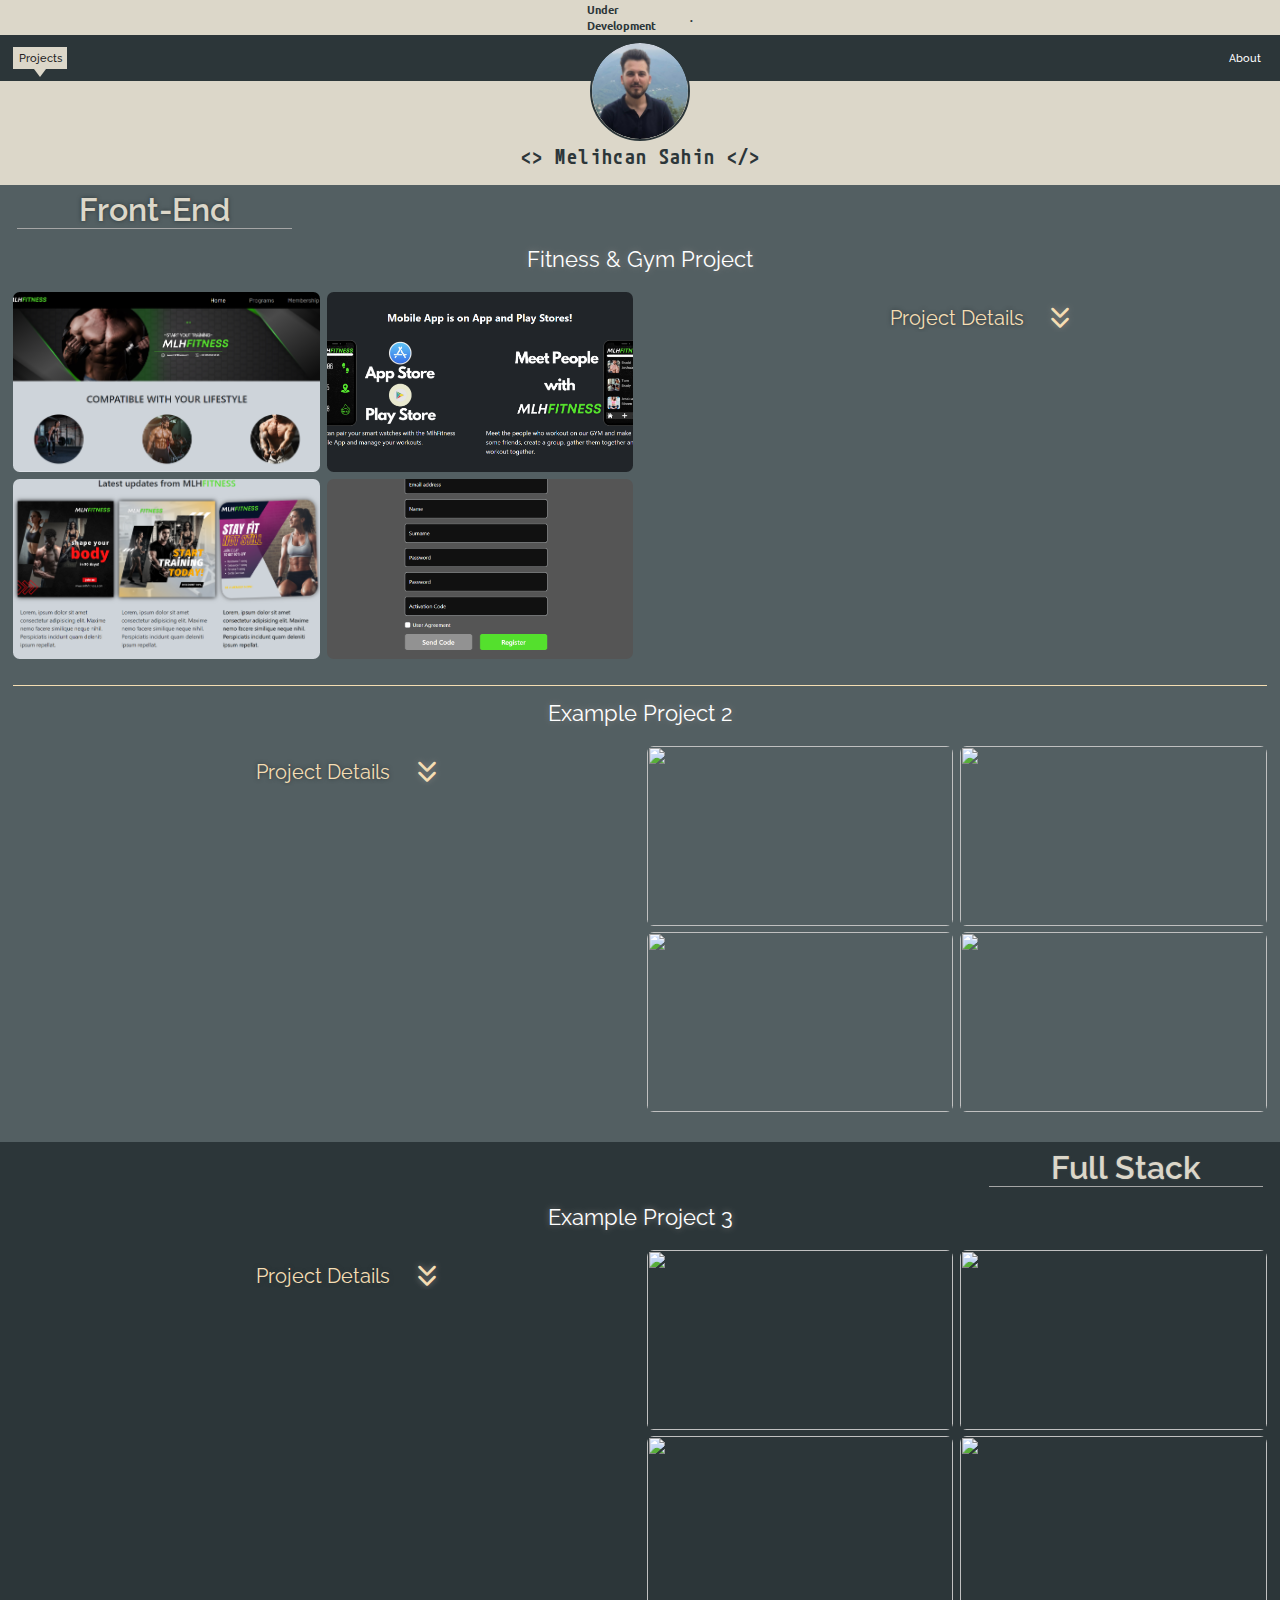
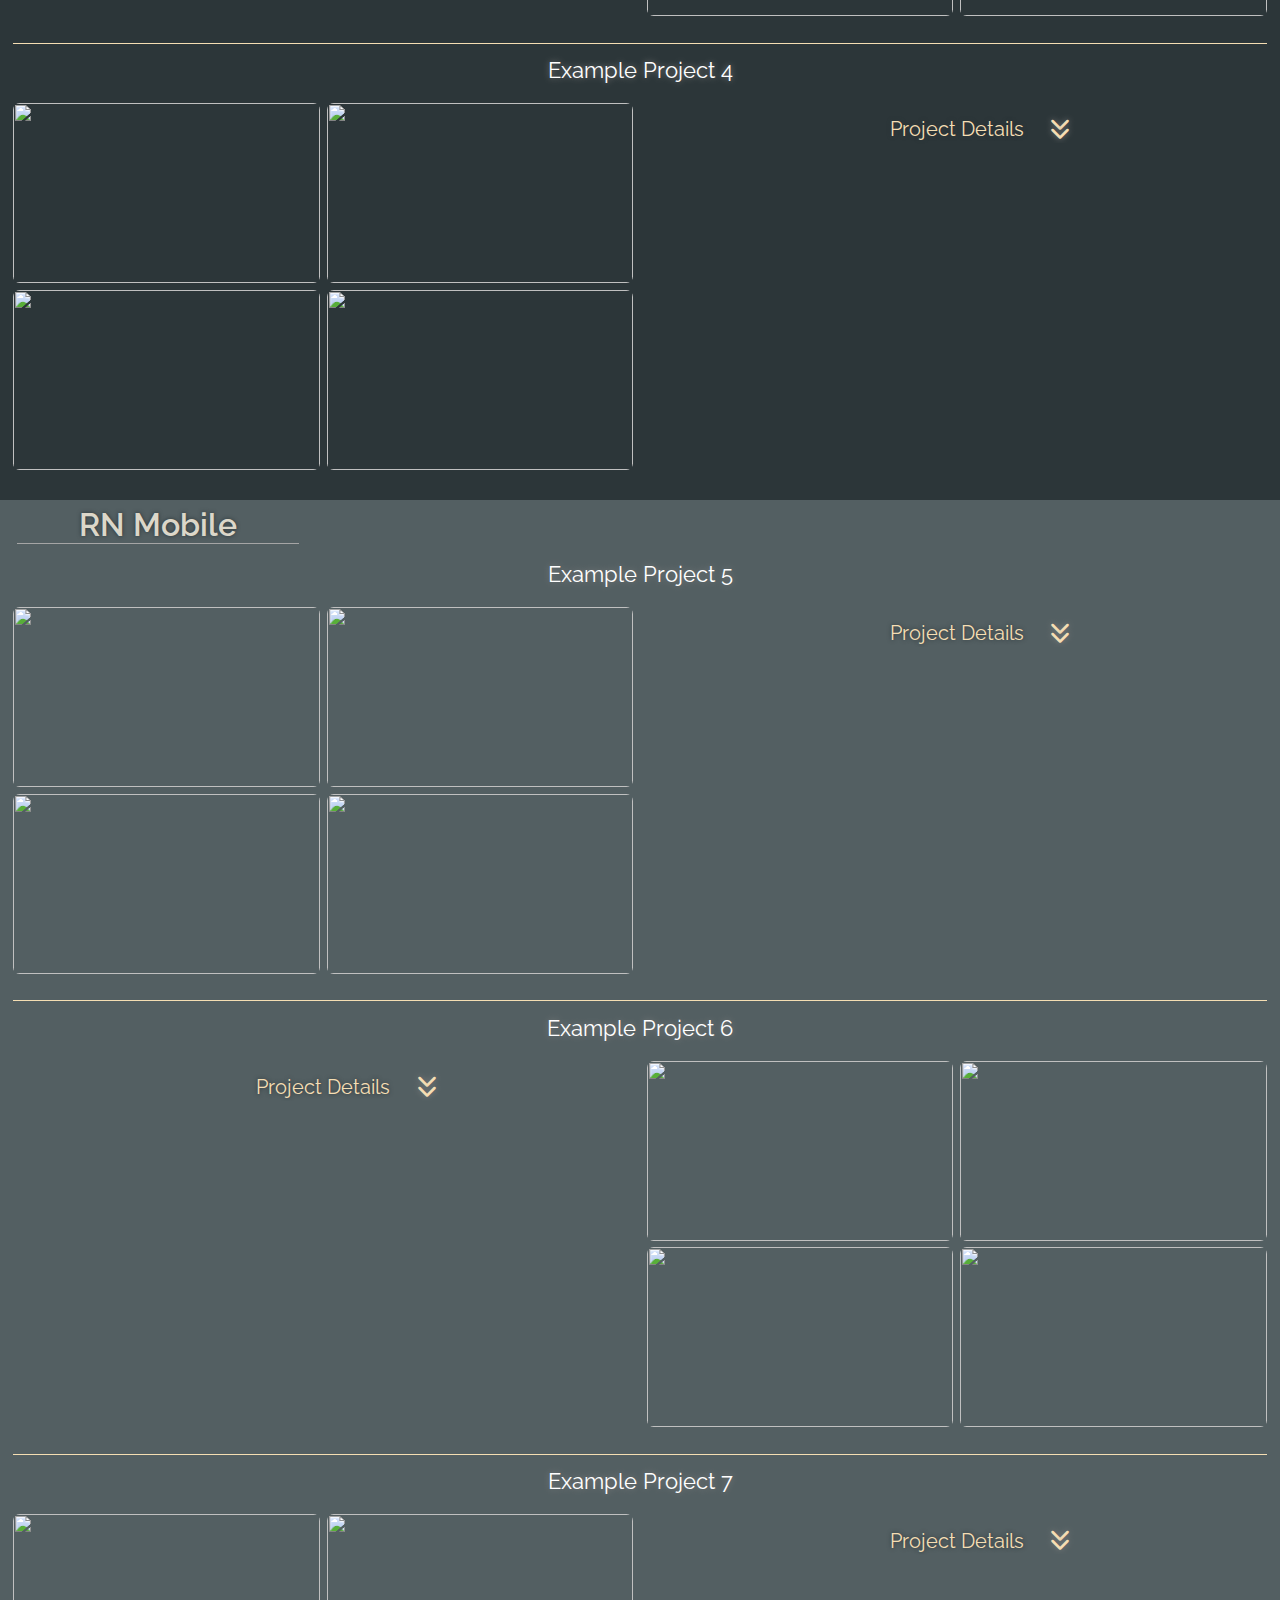
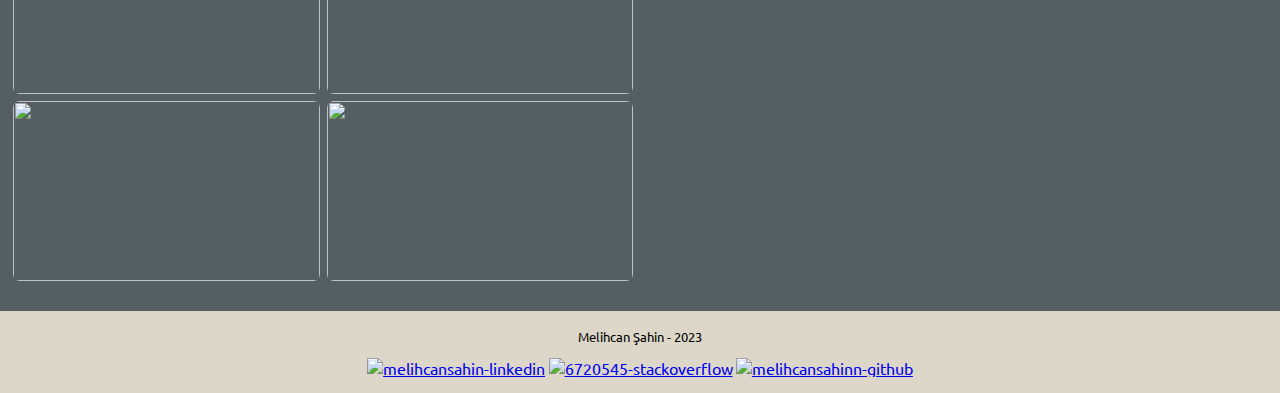
==== commit e36ecf0a: "Update fitness project images" ====
--- a/index.html
+++ b/index.html
@@ -74,6 +74,10 @@
                                 <img src="./src/fitnessproject/ss3.png"
                                     alt="">
                             </div>
+                            <div class="item">
+                                <img src="./src/fitnessproject/ss4.png"
+                                    alt="">
+                            </div>
                         </div>
 
                         <div class="project-about" onclick="">
@@ -434,4 +438,4 @@
 
 </body>
 
-</html>+</html>
--- a/src/style.css
+++ b/src/style.css
@@ -497,11 +497,22 @@
     text-shadow: 0px 0px calc(100vw / (1920 / var(--project-container-project-name-hover-text-shadow))) rgb(44, 54, 57);
 }
 
-.container .project-container .project span.project-title {
+.container .project-container .project span.project-title, .container .project-container .project a.project-title {
     font-size: calc(100vw / (1920 / var(--project-container-project-project-title-font-size)));
     text-shadow: 0px 0px calc(100vw / (1920 / var(--project-container-project-project-title-text-shadow))) gray;
     padding: calc(100vw / (1920 / var(--project-container-project-project-title-padding)));
     margin-bottom: calc(100vw / (1920 / var(--project-container-project-project-title-margin-bottom)));
+}
+
+.container .project-container .project a.project-title {
+    color: white;
+    transition: all .5s linear;
+    text-decoration: none;
+}
+
+.container .project-container .project a.project-title:hover {
+    color: wheat;
+    text-shadow: 0px 0px calc(100vw / (1920 / var(--project-container-project-name-hover-text-shadow))) rgb(44, 54, 57);
 }
 
 .container .project-container .project .divider {
@@ -1043,7 +1054,7 @@
         text-shadow: 0px 0px calc(100vw / (412 / var(--res-container-project-container-project-name-hover-text-shadow))) rgb(44, 54, 57);
     }
 
-    .container .project-container .project span.project-title {
+    .container .project-container .project span.project-title, .container .project-container .project a.project-title {
         font-size: calc(100vw / (412 / var(--res-container-project-container-project-project-title-font-size)));
         text-shadow: 0px 0px calc(100vw / (412 / var(--res-container-project-container-project-project-title-text-shadow))) gray;
         padding: calc(100vw / (412 / var(--res-container-project-container-project-project-title-padding)));
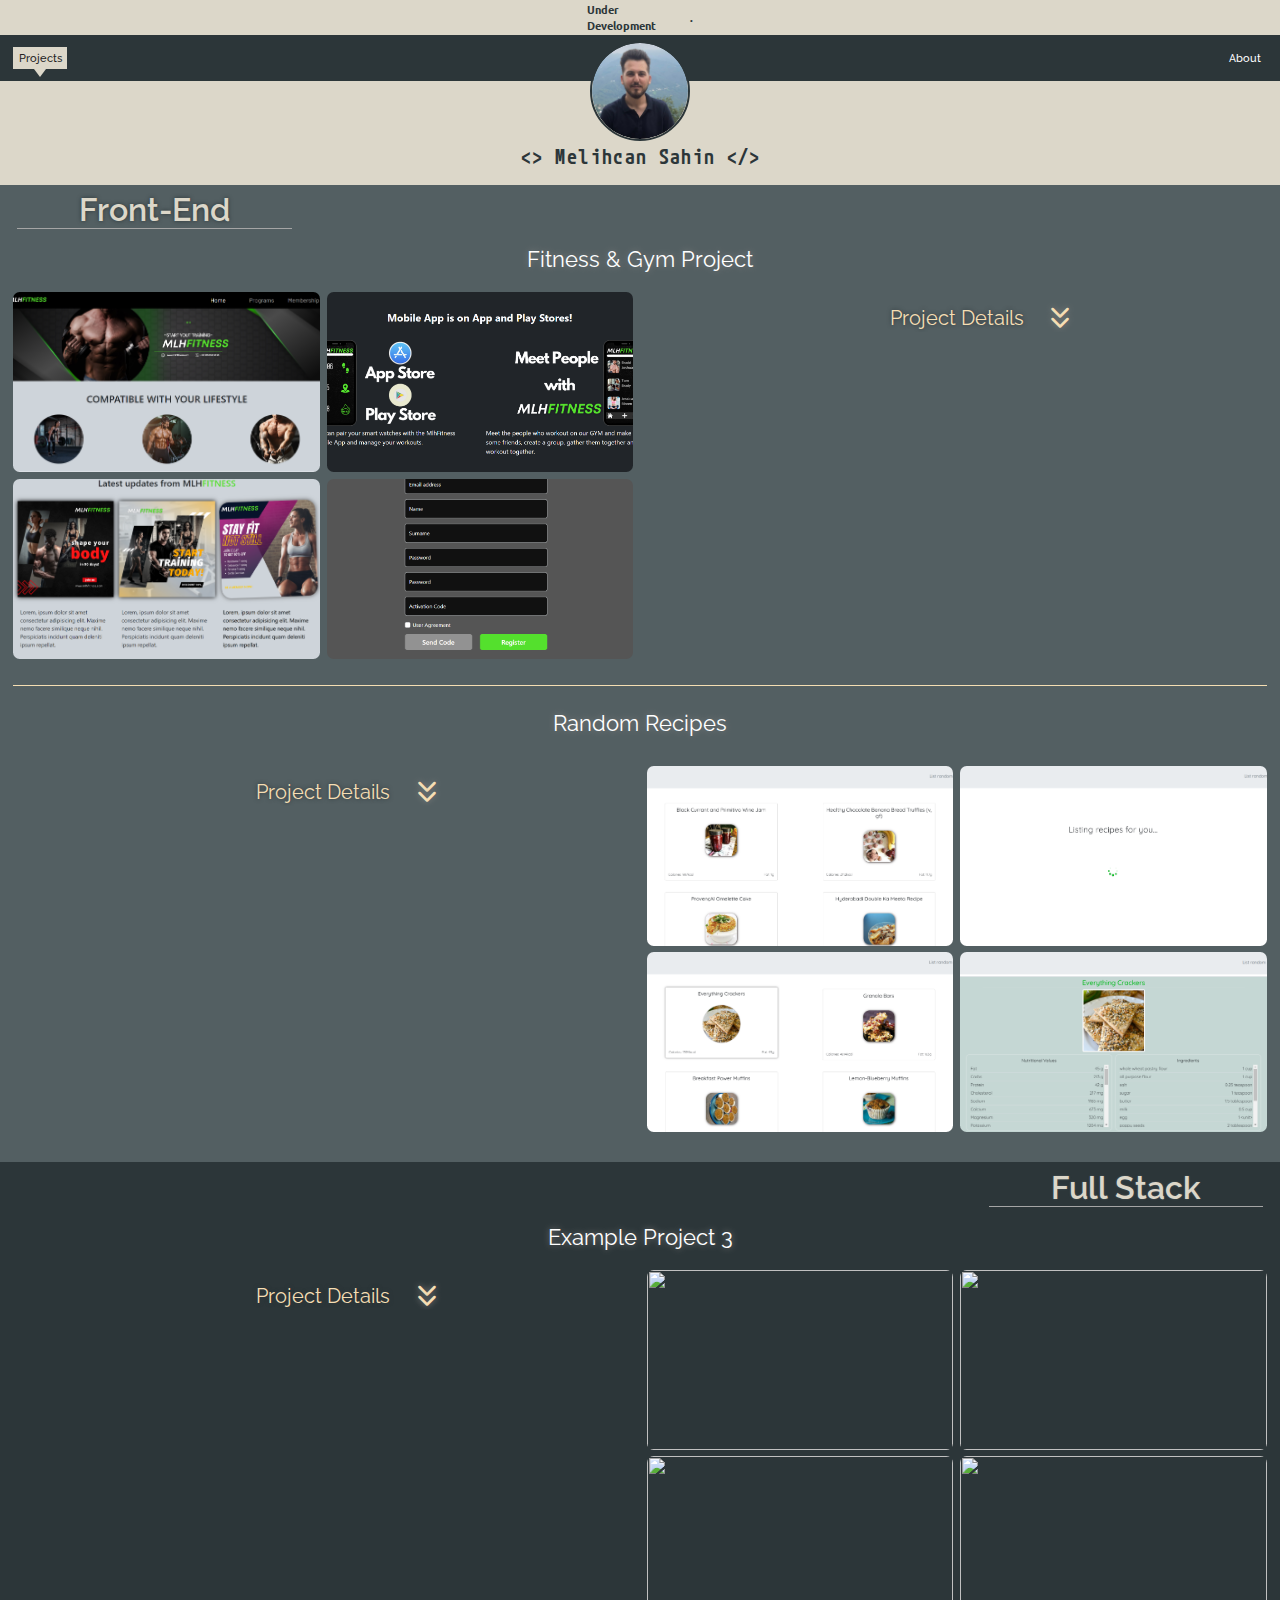
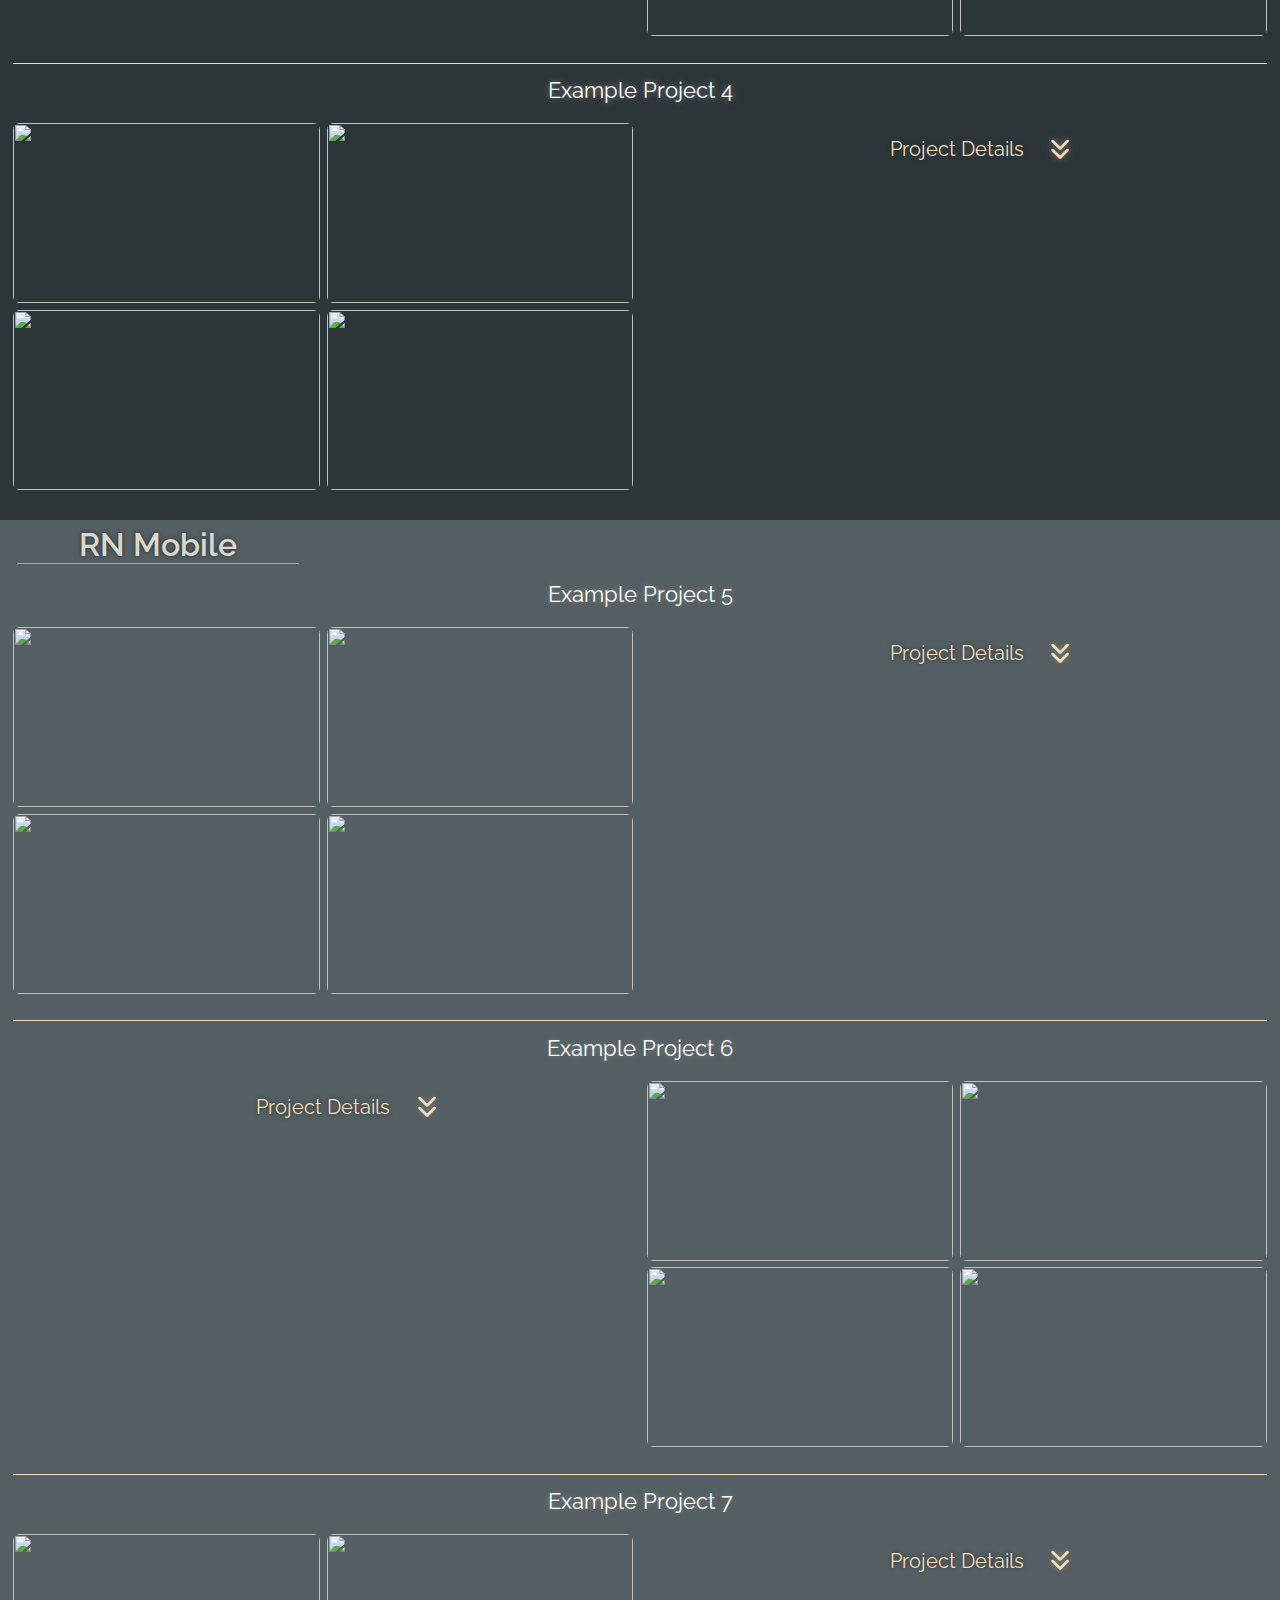
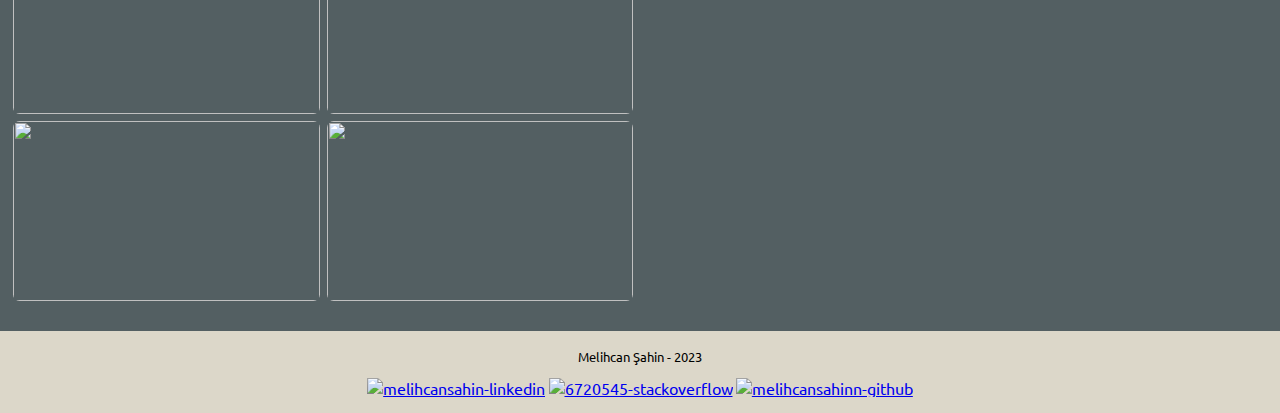
==== commit 70526b35: "Add Recipes Project to portfolio" ====
--- a/index.html
+++ b/index.html
@@ -12,6 +12,7 @@
     <link
         href="https://fonts.googleapis.com/css2?family=M+PLUS+1+Code:wght@400;500;600&family=Raleway:wght@300;400;500&family=Ubuntu:wght@300&display=swap"
         rel="stylesheet">
+    <script src="https://ajax.googleapis.com/ajax/libs/jquery/3.7.1/jquery.min.js"></script>
     <link rel="stylesheet" href="https://cdnjs.cloudflare.com/ajax/libs/font-awesome/6.5.1/css/all.min.css">
     <link rel="stylesheet" href="./src/style.css">
     <link rel="shortcut icon" href="https://upload.wikimedia.org/wikipedia/commons/6/68/Mandoo_%22M%22_logo.png"
@@ -63,28 +64,27 @@
 
                         <div class="project-images">
                             <div class="item">
-                                <img src="./src/fitnessproject/ss1.png"
-                                    alt="Screenshot for Fitness Project 1">
-                            </div>
-                            <div class="item secondary">
-                                <img src="./src/fitnessproject/ss2.png"
-                                    alt="">
-                            </div>
-                            <div class="item">
-                                <img src="./src/fitnessproject/ss3.png"
-                                    alt="">
-                            </div>
-                            <div class="item">
-                                <img src="./src/fitnessproject/ss4.png"
-                                    alt="">
-                            </div>
-                        </div>
-
-                        <div class="project-about" onclick="">
-                            <span>Project Details</span>
-
-                            <p>The project created with Bootstrap.
-                                It is about a fitness & gym hall. There is an home page right now. People can see the main things about the place, latest updates and more. Also i will add some other pages like; Programs, Membership, Prices, Login, Register, Profile pages. It is live on github and free for everyone!</p>
+                                <img src="./src/fitnessproject/ss1.png" alt="Screenshot for Fitness Project 1">
+                            </div>
+                            <div class="item secondary">
+                                <img src="./src/fitnessproject/ss2.png" alt="">
+                            </div>
+                            <div class="item">
+                                <img src="./src/fitnessproject/ss3.png" alt="">
+                            </div>
+                            <div class="item">
+                                <img src="./src/fitnessproject/ss4.png" alt="">
+                            </div>
+                        </div>
+
+                        <div class="project-about" onclick="">
+                            <span>Project Details</span>
+
+                            <p>The project created with Bootstrap and under development.
+                                It is about a fitness & gym hall. There are home, login and register pages right now.
+                                People can see the main things about the place, latest updates and more. Also i will add
+                                some other pages like; Programs, Membership, Prices, Profile pages. It is live on github
+                                and free for everyone!</p>
                         </div>
 
                     </div>
@@ -92,27 +92,69 @@
 
                 <div class="project border-none">
 
-                    <div class="project-name">
-                        <span class="project-title">Example Project 2</span>
-                    </div>
+                    <a class="project-title" href="https://melihcansahinn.github.io/recipes/" target="_blank">
+                        Random Recipes
+                    </a>
 
                     <div class="divider row-reverse content-primary">
 
                         <div class="project-images">
                             <div class="item">
-                                <img src="https://fastly.picsum.photos/id/20/3670/2462.jpg?hmac=CmQ0ln-k5ZqkdtLvVO23LjVAEabZQx2wOaT4pyeG10I"
-                                    alt="">
-                            </div>
-                            <div class="item secondary">
-                                <img src="https://fastly.picsum.photos/id/96/4752/3168.jpg?hmac=KNXudB1q84CHl2opIFEY4ph12da5JD5GzKzH5SeuRVM"
-                                    alt="">
-                            </div>
-                            <div class="item">
-                                <img src="https://fastly.picsum.photos/id/119/3264/2176.jpg?hmac=PYRYBOGQhlUm6wS94EkpN8dTIC7-2GniC3pqOt6CpNU"
-                                    alt="">
-                            </div>
-                            <div class="item">
-                                <img src="https://fastly.picsum.photos/id/160/3200/2119.jpg?hmac=cz68HnnDt3XttIwIFu5ymcvkCp-YbkEBAM-Zgq-4DHE"
+                                <img src="./src/recipesproject/recipes1.png" alt="Screenshot for Fitness Project 1">
+                            </div>
+                            <div class="item secondary">
+                                <img src="./src/recipesproject/recipes2.png" alt="">
+                            </div>
+                            <div class="item">
+                                <img src="./src/recipesproject/recipes3.png" alt="">
+                            </div>
+                            <div class="item">
+                                <img src="./src/recipesproject/recipes4.png" alt="">
+                            </div>
+                        </div>
+
+                        <div class="project-about" onclick="">
+                            <span>Project Details</span>
+
+                            <p>Recipes project is about random breakfast recipes. Used edamam public api for recipes and fetching 20 breakfast recipes every page load or manual refresh recipes. Used bootstrap for css and created with js.
+                            </p>
+                        </div>
+
+                    </div>
+                </div>
+
+            </div>
+
+            <div class="project-container flex-column bg-secondary">
+
+                <div class="title content-secondary justify-right">
+                    <p>Full Stack</p>
+                </div>
+
+
+                <div class="project">
+
+                    <div class="project-name">
+                        <span class="project-title">Example Project 3</span>
+                    </div>
+
+                    <div class="divider row-reverse content-primary">
+
+                        <div class="project-images">
+                            <div class="item">
+                                <img src="https://fastly.picsum.photos/id/180/2400/1600.jpg?hmac=Ig-CXcpNdmh51k3kXpNqNqcDYTwXCIaonYiBOnLXBb8"
+                                    alt="">
+                            </div>
+                            <div class="item secondary">
+                                <img src="https://fastly.picsum.photos/id/201/5000/3333.jpg?hmac=NE8fOMa8u9PBfkq4AVwEoJdRqoPTNwUsyKvKWuXyNCk"
+                                    alt="">
+                            </div>
+                            <div class="item">
+                                <img src="https://fastly.picsum.photos/id/250/4928/3264.jpg?hmac=4oIwzXlpK4KU3wySTnATICCa4H6xwbSGifrxv7GafWU"
+                                    alt="">
+                            </div>
+                            <div class="item">
+                                <img src="https://fastly.picsum.photos/id/366/4000/3000.jpg?hmac=zphhHOH9ofToN2jNHd8z-nc98NrBd8y2okWXEXetLDg"
                                     alt="">
                             </div>
                         </div>
@@ -142,38 +184,29 @@
                     </div>
                 </div>
 
-            </div>
-
-            <div class="project-container flex-column bg-secondary">
-
-                <div class="title content-secondary justify-right">
-                    <p>Full Stack</p>
-                </div>
-
-
-                <div class="project">
-
-                    <div class="project-name">
-                        <span class="project-title">Example Project 3</span>
-                    </div>
-
-                    <div class="divider row-reverse content-primary">
-
-                        <div class="project-images">
-                            <div class="item">
-                                <img src="https://fastly.picsum.photos/id/180/2400/1600.jpg?hmac=Ig-CXcpNdmh51k3kXpNqNqcDYTwXCIaonYiBOnLXBb8"
-                                    alt="">
-                            </div>
-                            <div class="item secondary">
-                                <img src="https://fastly.picsum.photos/id/201/5000/3333.jpg?hmac=NE8fOMa8u9PBfkq4AVwEoJdRqoPTNwUsyKvKWuXyNCk"
-                                    alt="">
-                            </div>
-                            <div class="item">
-                                <img src="https://fastly.picsum.photos/id/250/4928/3264.jpg?hmac=4oIwzXlpK4KU3wySTnATICCa4H6xwbSGifrxv7GafWU"
-                                    alt="">
-                            </div>
-                            <div class="item">
-                                <img src="https://fastly.picsum.photos/id/366/4000/3000.jpg?hmac=zphhHOH9ofToN2jNHd8z-nc98NrBd8y2okWXEXetLDg"
+                <div class="project border-none">
+
+                    <div class="project-name">
+                        <span class="project-title">Example Project 4</span>
+                    </div>
+
+                    <div class="divider row content-primary">
+
+                        <div class="project-images">
+                            <div class="item">
+                                <img src="https://fastly.picsum.photos/id/48/5000/3333.jpg?hmac=y3_1VDNbhii0vM_FN6wxMlvK27vFefflbUSH06z98so"
+                                    alt="">
+                            </div>
+                            <div class="item secondary">
+                                <img src="https://fastly.picsum.photos/id/60/1920/1200.jpg?hmac=fAMNjl4E_sG_WNUjdU39Kald5QAHQMh-_-TsIbbeDNI"
+                                    alt="">
+                            </div>
+                            <div class="item">
+                                <img src="https://fastly.picsum.photos/id/48/5000/3333.jpg?hmac=y3_1VDNbhii0vM_FN6wxMlvK27vFefflbUSH06z98so"
+                                    alt="">
+                            </div>
+                            <div class="item">
+                                <img src="https://fastly.picsum.photos/id/48/5000/3333.jpg?hmac=y3_1VDNbhii0vM_FN6wxMlvK27vFefflbUSH06z98so"
                                     alt="">
                             </div>
                         </div>
@@ -203,10 +236,19 @@
                     </div>
                 </div>
 
-                <div class="project border-none">
-
-                    <div class="project-name">
-                        <span class="project-title">Example Project 4</span>
+            </div>
+
+            <div class="project-container flex-column bg-primary">
+
+                <div class="title content-primary">
+                    <p>RN Mobile</p>
+                </div>
+
+
+                <div class="project">
+
+                    <div class="project-name">
+                        <span class="project-title">Example Project 5</span>
                     </div>
 
                     <div class="divider row content-primary">
@@ -251,26 +293,16 @@
                                 eaque facere. Earum amet tempora tenetur. Corporis harum obcaecati rem quo molestiae!
                             </p>
                         </div>
-
-                    </div>
-                </div>
-
-            </div>
-
-            <div class="project-container flex-column bg-primary">
-
-                <div class="title content-primary">
-                    <p>RN Mobile</p>
-                </div>
-
+                    </div>
+                </div>
 
                 <div class="project">
 
                     <div class="project-name">
-                        <span class="project-title">Example Project 5</span>
-                    </div>
-
-                    <div class="divider row content-primary">
+                        <span class="project-title">Example Project 6</span>
+                    </div>
+
+                    <div class="divider row-reverse content-primary">
 
                         <div class="project-images">
                             <div class="item">
@@ -315,13 +347,13 @@
                     </div>
                 </div>
 
-                <div class="project">
-
-                    <div class="project-name">
-                        <span class="project-title">Example Project 6</span>
-                    </div>
-
-                    <div class="divider row-reverse content-primary">
+                <div class="project border-none">
+
+                    <div class="project-name">
+                        <span class="project-title">Example Project 7</span>
+                    </div>
+
+                    <div class="divider row content-primary">
 
                         <div class="project-images">
                             <div class="item">
@@ -365,59 +397,14 @@
                         </div>
                     </div>
                 </div>
-
-                <div class="project border-none">
-
-                    <div class="project-name">
-                        <span class="project-title">Example Project 7</span>
-                    </div>
-
-                    <div class="divider row content-primary">
-
-                        <div class="project-images">
-                            <div class="item">
-                                <img src="https://fastly.picsum.photos/id/48/5000/3333.jpg?hmac=y3_1VDNbhii0vM_FN6wxMlvK27vFefflbUSH06z98so"
-                                    alt="">
-                            </div>
-                            <div class="item secondary">
-                                <img src="https://fastly.picsum.photos/id/60/1920/1200.jpg?hmac=fAMNjl4E_sG_WNUjdU39Kald5QAHQMh-_-TsIbbeDNI"
-                                    alt="">
-                            </div>
-                            <div class="item">
-                                <img src="https://fastly.picsum.photos/id/48/5000/3333.jpg?hmac=y3_1VDNbhii0vM_FN6wxMlvK27vFefflbUSH06z98so"
-                                    alt="">
-                            </div>
-                            <div class="item">
-                                <img src="https://fastly.picsum.photos/id/48/5000/3333.jpg?hmac=y3_1VDNbhii0vM_FN6wxMlvK27vFefflbUSH06z98so"
-                                    alt="">
-                            </div>
-                        </div>
-
-                        <div class="project-about" onclick="">
-                            <span>Project Details</span>
-
-                            <p>Lorem ipsum dolor sit amet consectetur adipisicing elit. Delectus nemo neque,
-                                perspiciatis
-                                nihil
-                                incidunt provident cumque accusantium eos, doloremque itaque rerum doloribus ducimus vel
-                                illo
-                                ipsa at nobis vitae odit dolore minus aspernatur. Quo nesciunt magni consequatur
-                                consequuntur.
-                                Ducimus repellendus accusantium veniam consequuntur cupiditate enim tenetur expedita
-                                vel,
-                                tempore amet ex labore aperiam est quia suscipit accusamus sit ut repudiandae porro
-                                provident
-                                exercitationem aut minima nemo saepe? Similique provident aperiam illum praesentium
-                                quibusdam ex
-                                eius minima cupiditate laudantium dolor vero, ipsa sed repellat, cumque vitae sequi qui
-                                iste
-                                eaque facere. Earum amet tempora tenetur. Corporis harum obcaecati rem quo molestiae!
-                            </p>
-                        </div>
-                    </div>
-                </div>
             </div>
         </section>
+
+        <div class="img-js" id="img-js-main">
+            <div class="img-js-container">
+                <img src="" alt="" id="img-js">
+            </div>
+        </div>
 
         <footer class="footer">
             <span>Melihcan Şahin - 2023</span>
@@ -436,6 +423,16 @@
 
     </div>
 
+    <script>
+        $("#img-js-main").on("click", function () {
+            $("#img-js").attr("src", "");
+            $("#img-js-main").css({"display": "none"});
+        });
+        $("img").on("click", function () {
+            $("#img-js").attr("src", $(this).attr("src"));
+            $("#img-js-main").css({"display": "flex"});
+        })
+    </script>
 </body>
 
-</html>
+</html>--- a/src/style.css
+++ b/src/style.css
@@ -546,6 +546,7 @@
     height: 100%;
     object-fit: cover;
     transition: all .5s linear;
+    cursor: pointer;
 }
 
 .container .project-container .project .divider .project-images .item:hover {
@@ -689,6 +690,37 @@
 
 /* FOOTER END */
 
+/* JS IMAGE */
+
+.img-js {
+    z-index: 3;
+    position: fixed;
+    top: 0;
+    left: 0;
+    width: 100%;
+    height: 100%;
+    background-color: rgba(51, 51, 51, 0.5);
+    display: none;
+    justify-content: center;
+    align-items: center;
+}
+
+.img-js .img-js-container {
+    width: 60%;
+    height: 80%;
+    background-color: rgba(0, 0, 0, 0.8);;
+    overflow: hidden;
+    border-radius: 30px;
+}
+
+.img-js .img-js-container img {
+    width: 100%;
+    height: 100%;
+    object-fit: contain;
+}
+
+/* JS IMAGE END */
+
 @keyframes sticky-info-border {
     50% {
         width: 100%;
@@ -1157,6 +1189,24 @@
         flex-direction: column !important;
     }
 
+    /* IMG JS RESPONSIVE */
+
+    .img-js .img-js-container {
+        width: 90%;
+        height: 60%;
+        background-color: rgba(0, 0, 0, 0.8);;
+        overflow: hidden;
+        border-radius: 30px;
+    }
+    
+    .img-js .img-js-container img {
+        width: 100%;
+        height: 100%;
+        object-fit: contain;
+    }
+
+    /* IMG JS RESPONSIVE END */
+
 
     /* SECTION CONTAINER RESPONSIVE END */
 
